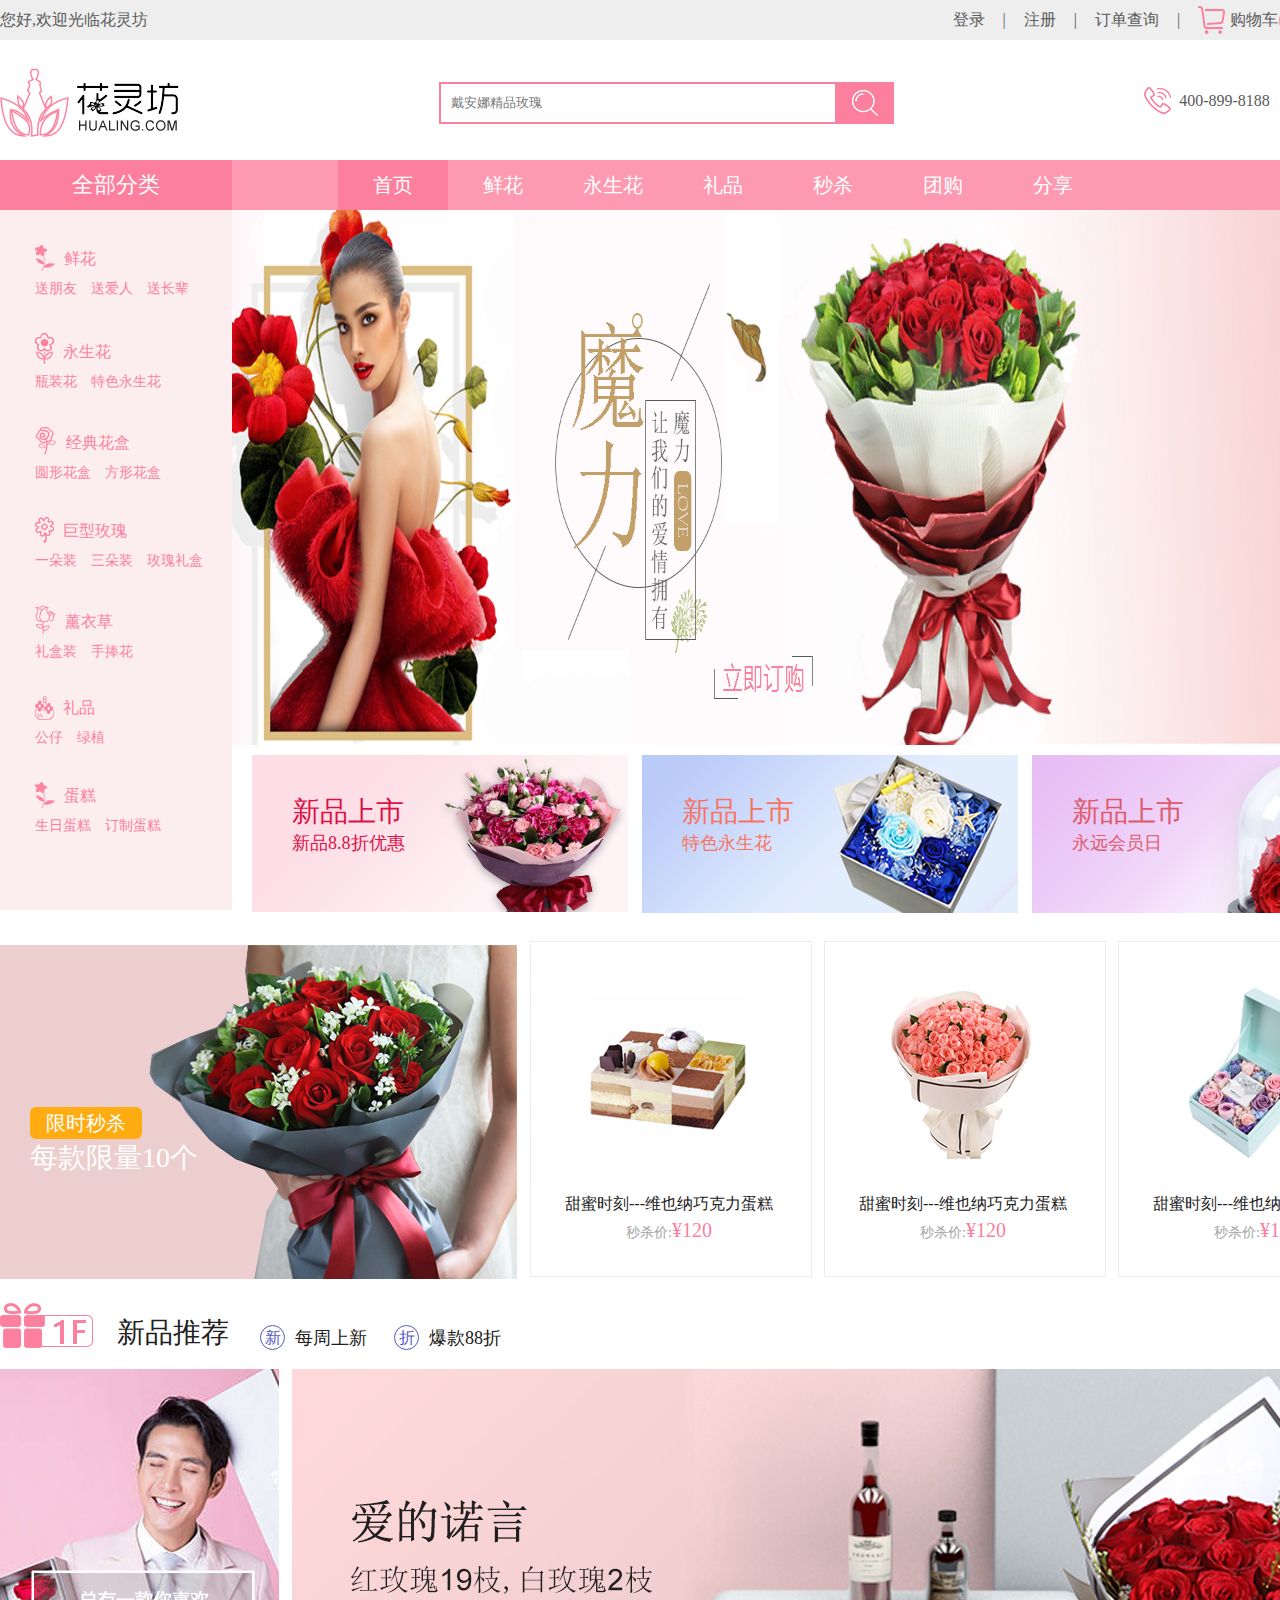
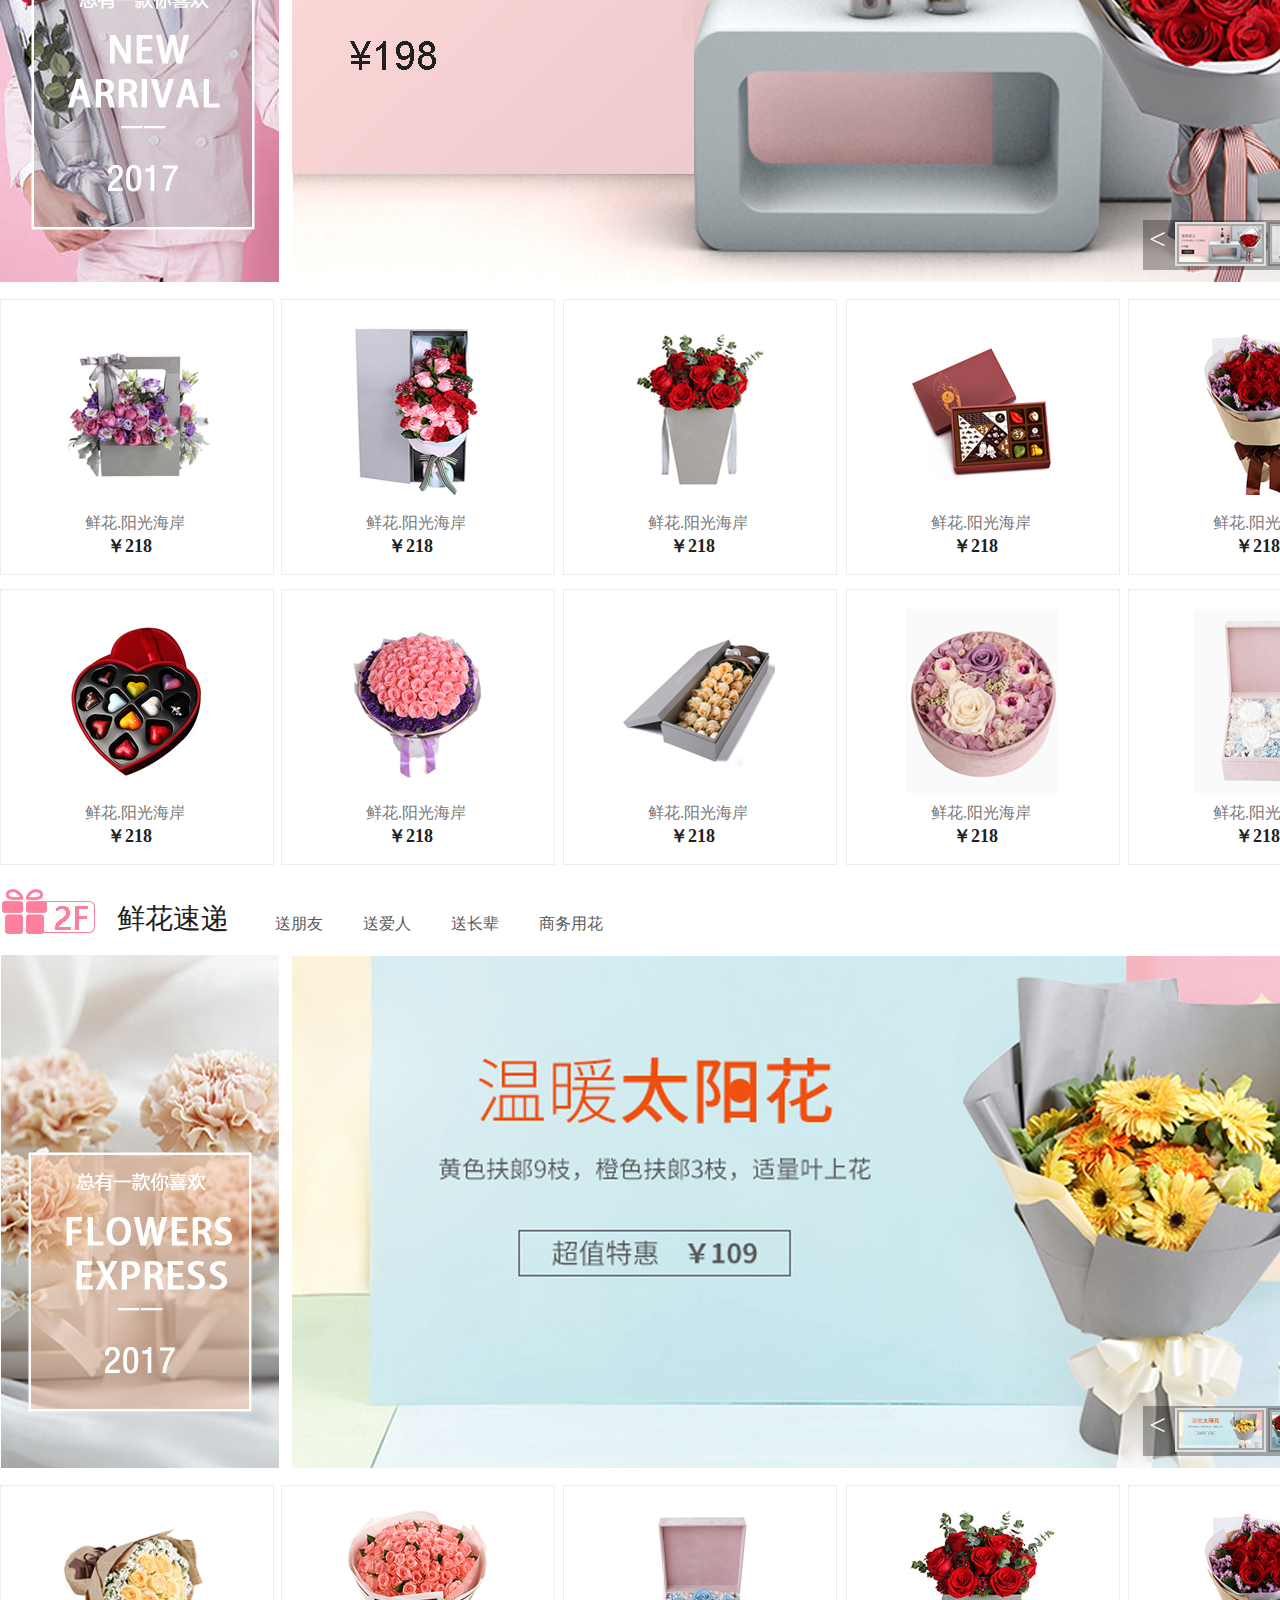
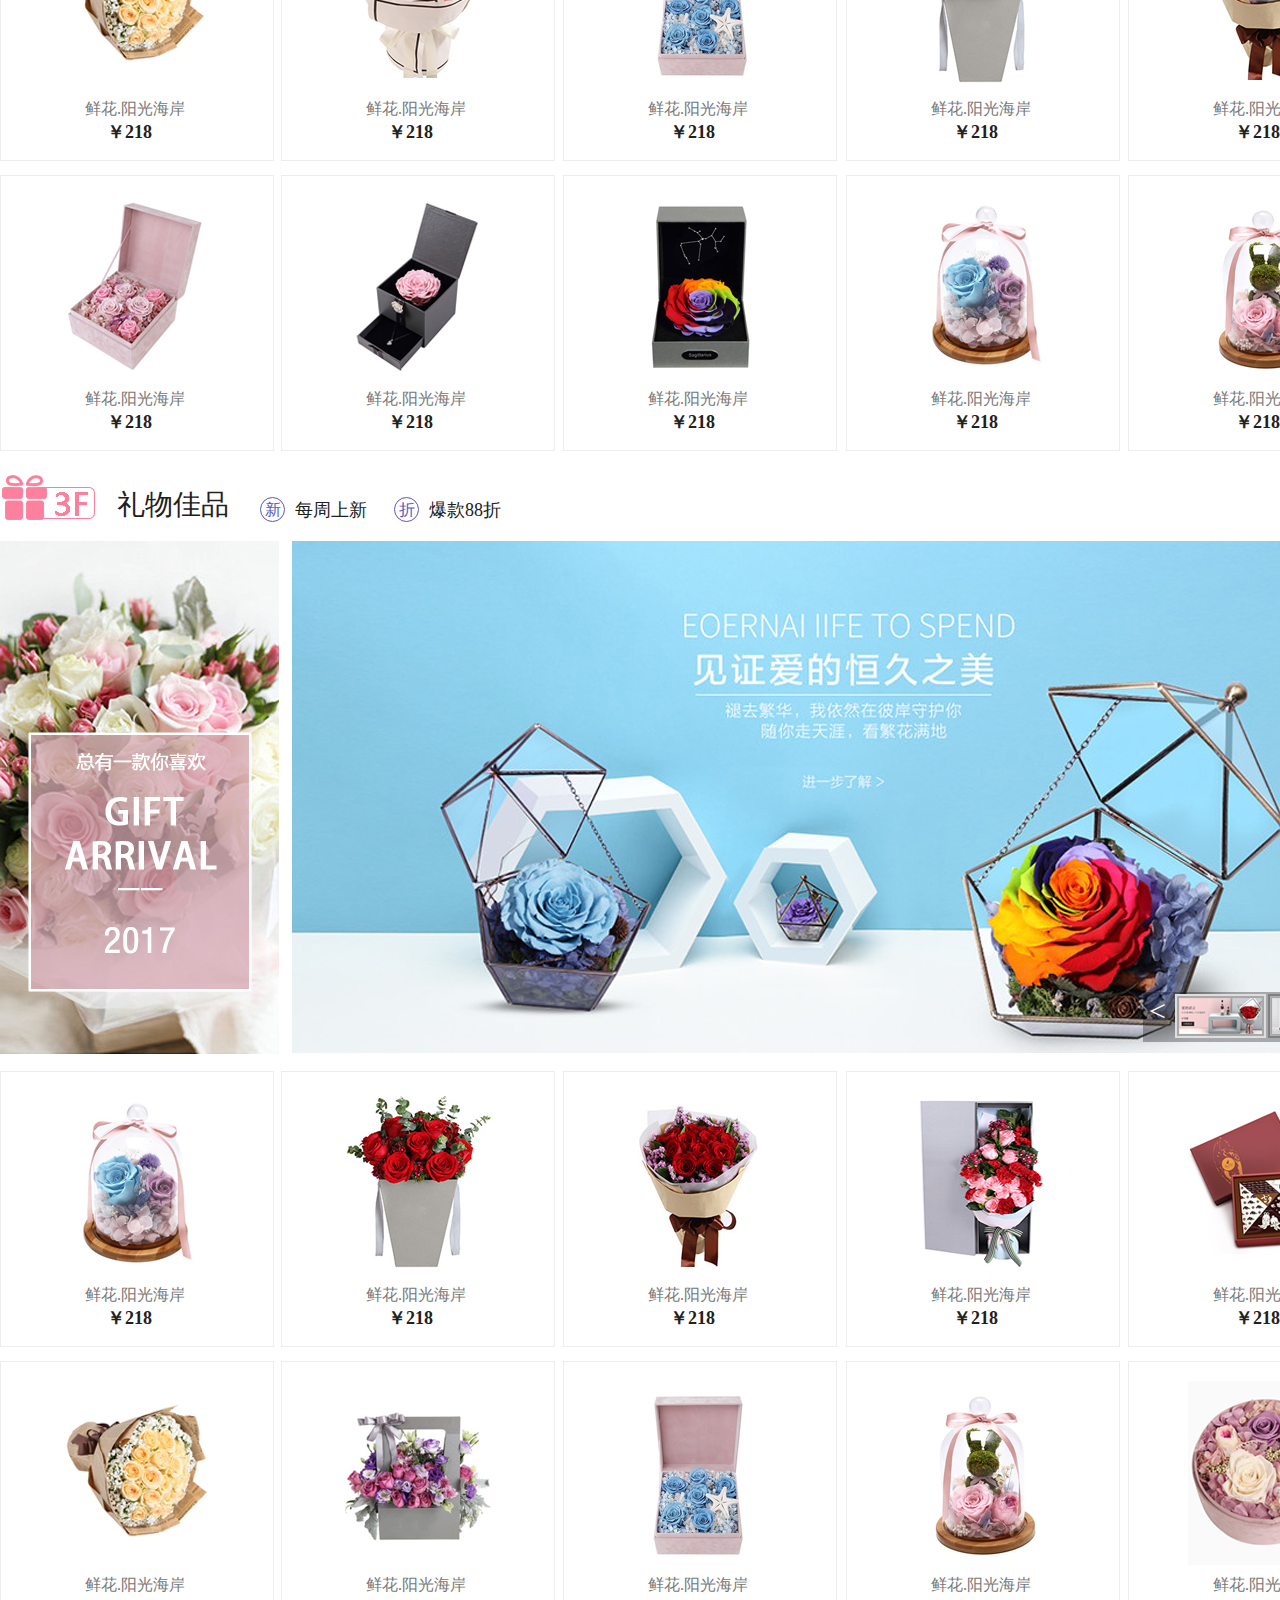
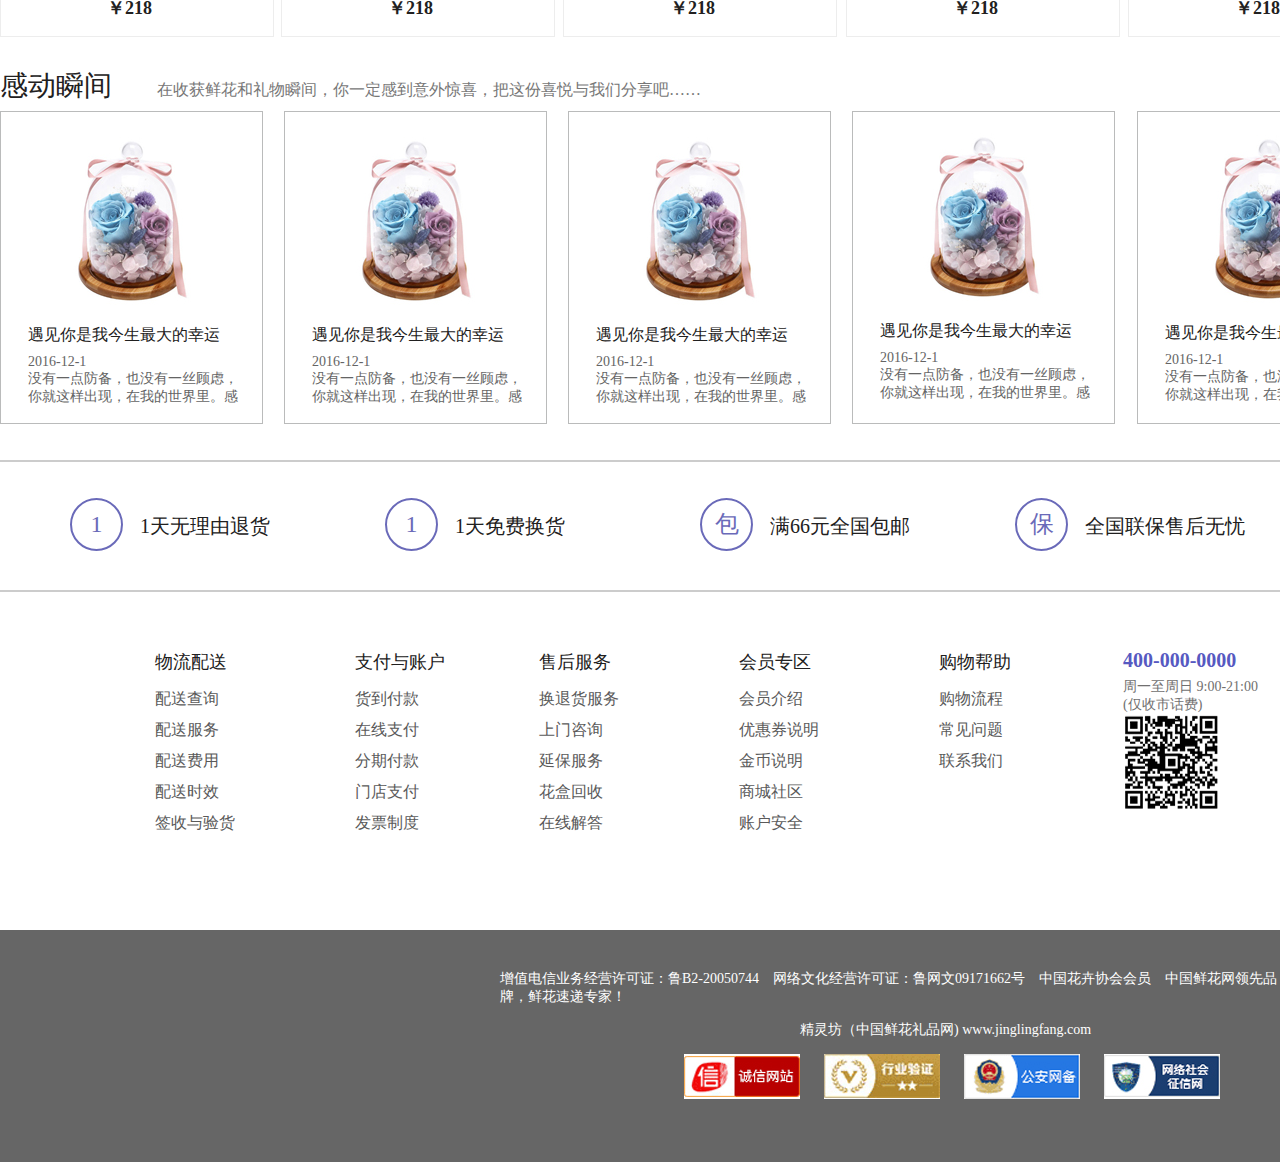
==== index.html @ fcd5c1ec "网站的初始化" ====
<!DOCTYPE html>
<html lang="en">
<head>
    <meta charset="UTF-8">
    <meta name="viewport" content="width=device-width, initial-scale=1.0">
    <meta http-equiv="X-UA-Compatible" content="ie=edge">
    <title>Document</title>
    <link rel="stylesheet" href="css/util.css">
    <link rel="stylesheet" href="css/index.css">
    <script src="js/jquery-3.2.1.min.js"></script>
    <script src="js/onClick.js"></script>
    <script src="js/lunbo.js"></script>
    <script src="js/banner.js"></script>
</head>
<body>

<!--最大的div,包裹整个页面-->
<div id="page">

    <!--静态大小的div,用于将页面限制在1400宽度上.-->
    <div id="static">

        <!-- 顶部欢迎栏 -->
        <div id="top">
            <!-- 顶部欢迎栏的背景部分 -->
            <div id="top-background" class="fullsize"></div>
            <!-- 顶部欢迎栏文字部分 -->
            <div id="top-text">
                <p>您好,欢迎光临花灵坊</p>
                <ul id="top-login">
                    <li><a href="login.html">登录</a></li>
                    <li><p>|</p></li>
                    <li><a href="registration.html">注册</a></li>
                    <li><p>|</p></li>
                    <li><a href="javascript:void(0)">订单查询</a></li>
                    <li><p>|</p></li>
                    <li><img id="icon-cart" src="resource/images/index/top/icon-cart.png"/>
                        <a href="javascript:void(0)">购物车<span class="pink-text">(0)</span></a></li>
                    <li><p>|</p></li>
                    <li><a href="javascript:void(0)">售后服务</a></li>
                </ul>
            </div>
        </div>

        <!-- 图标-搜索栏 -->
        <div id="title">
            <a href="index.html"><img id="logo" src="resource/images/index/title/logo.png" alt=""></a>
            <form id="search-bar" action="#" method="get" style="position: relative">
                <input id="title-text" type="text" placeholder="戴安娜精品玫瑰">
                <input id="title-glass" type="image" src="resource/images/index/title/Magnifying-glass.png">
            </form>
            <ul style="float: right">
                <li><img id="icon-telephone" src="resource/images/index/title/telephone.png" alt="">
                    &nbsp;<p>400-899-8188</p></li>
                <li>&nbsp;&nbsp;&nbsp;<p>|</p>&nbsp;&nbsp;&nbsp;&nbsp;</li>
                <li><img src="resource/images/index/title/service.png" alt="">
                    &nbsp;<a href="javascript:void(0)">在线客服</a></li>
            </ul>
        </div>

        <!-- 顶部导航栏 & 商品分类栏 & 滚动图片栏及其上悬浮的 -->
        <div id="navigation-bar">
            <div id="nav-bar" class="fullsize"></div>
            <div id="bar-text">全部分类</div>
            <div id="bar">
                <ul>
                    <li>
                        <div class="bar-a li-selected"><a href="index.html">首页</a></div>

                    </li>
                    <li>
                        <div class="bar-a"><a href="list-page.html">鲜花</a></div>

                    </li>
                    <li>
                        <div class="bar-a"><a href="javascript:void(0)">永生花</a></div>

                    </li>
                    <li>
                        <div class="bar-a"><a href="javascript:void(0)">礼品</a></div>

                    </li>
                    <li>
                        <div class="bar-a"><a href="javascript:void(0)">秒杀</a></div>

                    </li>
                    <li>
                        <div class="bar-a"><a href="javascript:void(0)">团购</a></div>

                    </li>
                    <li>
                        <div class="bar-a"><a href="javascript:void(0)">分享</a></div>

                    </li>
                </ul>
            </div>
            <div id="category-navigation">
                <ul>
                    <li class="left-text">
                        <!-- 这个div是上面logo+鲜花的div -->
                        <div>
                            <img src="resource/images/index/navigation-bar/flower-1.png" alt="">
                            <div class="icon-text">鲜花</div>
                        </div>
                        <!-- 这个div是logo下面的文字,要求再一行以内 -->
                        <div class="text-down-icon">
                            <div><a href="javascript:void(0)">送朋友</a></div>
                            <div><a href="javascript:void(0)">送爱人</a></div>
                            <div><a href="javascript:void(0)">送长辈</a></div>
                        </div>
                    </li>
                    <li class="left-text">
                        <div>
                            <img src="resource/images/index/navigation-bar/flower-2.png" alt="">
                            <div class="icon-text">永生花</div>
                        </div>
                        <div class="text-down-icon">
                            <div><a href="javascript:void(0)">瓶装花</a></div>
                            <div><a href="javascript:void(0)">特色永生花</a></div>
                        </div>
                    </li>
                    <li class="left-text">
                        <div>
                            <img src="resource/images/index/navigation-bar/flower-3.png" alt="">
                            <div class="icon-text">经典花盒</div>
                        </div>
                        <div class="text-down-icon">
                            <div><a href="javascript:void(0)">圆形花盒</a></div>
                            <div><a href="javascript:void(0)">方形花盒</a></div>
                        </div>
                    </li>
                    <li class="left-text">
                        <div>
                            <img src="resource/images/index/navigation-bar/flower-4.png" alt="">
                            <div class="icon-text">巨型玫瑰</div>
                        </div>
                        <div class="text-down-icon">
                            <div><a href="javascript:void(0)">一朵装</a></div>
                            <div><a href="javascript:void(0)">三朵装</a></div>
                            <div><a href="javascript:void(0)">玫瑰礼盒</a></div>
                        </div>
                    </li>
                    <li class="left-text">
                        <div>
                            <img src="resource/images/index/navigation-bar/flower-5.png" alt="">
                            <div class="icon-text">薰衣草</div>
                        </div>
                        <div class="text-down-icon">
                            <div><a href="javascript:void(0)">礼盒装</a></div>
                            <div><a href="javascript:void(0)">手捧花</a></div>
                        </div>
                    </li>
                    <li class="left-text">
                        <div>
                            <img src="resource/images/index/navigation-bar/flower-6.png" alt="">
                            <div class="icon-text">礼品</div>
                        </div>
                        <div class="text-down-icon">
                            <div><a href="javascript:void(0)">公仔</a></div>
                            <div><a href="javascript:void(0)">绿植</a></div>
                        </div>
                    </li>
                    <li class="left-text">
                        <div>
                            <img src="resource/images/index/navigation-bar/flower-1.png" alt="">
                            <div class="icon-text">蛋糕</div>
                        </div>
                        <div class="text-down-icon">
                            <div><a href="javascript:void(0)">生日蛋糕</a></div>
                            <div><a href="javascript:void(0)">订制蛋糕</a></div>
                        </div>
                    </li>
                </ul>
            </div>
             <div id="banner">
                <ul>
                    <li><img class="fullsize" src="resource/images/index/navigation-bar/banner2.jpg"></li>
                    <li><img class="fullsize" src="resource/images/index/navigation-bar/banner1.jpg"></li>
                </ul>
            </div>
        </div>

        <!--新品上市-->
        <div id="promotion">
            <div>
                <div class="promotion-t">
                    <p id="title-1">新品上市</p>
                    <span id="text-1">新品8.8折优惠</span>
                </div>
                <img class="show" src="resource/images/index/promotion/banner1.jpg" style="display: block">
                <img class="hidden" src="resource/images/index/promotion/banner-1.jpg" style="display: none">
            </div>
            <div>
                <div class="promotion-t">
                    <p id="title-2">新品上市</p>
                    <span id="text-2">特色永生花</span>
                </div>
                <img class="show" src="resource/images/index/promotion/banner2.jpg" style="display: block">
                <img class="hidden" src="resource/images/index/promotion/banner-2.jpg" style="display: none">
            </div>
            <div>
                <div class="promotion-t">
                    <p id="title-3">新品上市</p>
                    <span id="text-3">永远会员日</span>
                </div>
                <img class="show" src="resource/images/index/promotion/banner3.jpg" style="display: block">
                <img class="hidden" src="resource/images/index/promotion/banner-3.jpg" style="display: none">
            </div>
        </div>

        <!--秒杀专区-->
        <div id="seckill">
            <div>
                <div id="seckill-t">
                    <p id="seckill-title">限时秒杀</p>
                    <span id="seckill-text">每款限量10个</span>
                </div>
                <div id="jing">
                    <div id="bei"></div>
                    <img src="resource/images/index/seckill/Hand-bouquet.jpg" alt="">
                </div>
            </div>

            <div class="Spike-area">
                <span class="Spike-title">甜蜜时刻---维也纳巧克力蛋糕</span>
                <div class="Spike-text"><p>秒杀价:<span>¥120</span></p></div>
                <div class="Spike-img"><img src="resource/images/index/seckill/qiang-3.jpg" alt=""></div>
                <div class="Spike-border"></div>
            </div>
            <div class="Spike-area">
                <span class="Spike-title">甜蜜时刻---维也纳巧克力蛋糕</span>
                <div class="Spike-text"><p>秒杀价:<span>¥120</span></p></div>
                <div class="Spike-img"><img src="resource/images/index/seckill/qiang-2.jpg" alt=""></div>
                <div class="Spike-border"></div>
            </div>
            <div class="Spike-area">
                <span class="Spike-title">甜蜜时刻---维也纳巧克力蛋糕</span>
                <div class="Spike-text"><p>秒杀价:<span>¥120</span></p></div>
                <div class="Spike-img"><img src="resource/images/index/seckill/qiang-1.jpg" alt=""></div>
                <div class="Spike-border"></div>
            </div>

        </div>

        <!--第一栏-->
        <div class="F1">
            <div class="big-title">
                <img src="resource/images/index/F1/first-icon.jpg" alt="">
                <p>新品推荐</p>
                <div class="span-1"><span>新<p>每周上新</p></span></div>
                <div class="span-2"><span>折<p>爆款88折</p></span></div>
            </div>
            <div class="merchandise-banner">
                <img src="resource/images/index/F1/1-c.jpg" alt="">
                <div class="small-banner">
                    <div class="pic">
                        <ul>
                            <li><img src="resource/images/index/F1/1-banner1.jpg" alt=""></li>
                            <li style="display:none;"><img src="resource/images/index/F1/1-banner2.jpg" alt=""></li>
                        </ul>
                    </div>
                    <div class="pager">
                        <ul>
                            <li><img src="resource/images/index/F1/f1-small1.jpg" alt=""
                                     style="border-color:#DEDEDE"></li>
                            <li><img src="resource/images/index/F1/f1-small2.jpg" alt=""></li>
                        </ul>
                        <div class="pager-background"></div>
                        <div class="pager-right"><p>&gt;</p></div>
                        <div class="pager-left"><p>&lt;</p></div>
                    </div>
                </div>
            </div>
            <div class="merchandise-display">
                <div class="top">
                    <div class="display">
                        <div class="border"></div>
                        <img src="resource/images/index/F1/second-6.jpg" alt="">
                        <p class="display-title">鲜花.阳光海岸</p>
                        <a href="javascript:void(0)"><span class="money">￥218</span></a>
                        <div class="display-background"></div>

                    </div>
                    <div class="display" style=" margin-left: 281px;margin-top: -276px;">
                        <div class="border"></div>
                        <img src="resource/images/index/F1/second-7.jpg" alt="">
                        <p class="display-title">鲜花.阳光海岸</p>
                        <a href="javascript:void(0)"><span class="money">￥218</span></a>
                        <div class="display-background"></div>

                    </div>
                    <div class="display" style=" margin-left: 563px;margin-top: -276px;">
                        <div class="border"></div>
                        <img src="resource/images/index/F1/second-8.jpg" alt="">
                        <p class="display-title">鲜花.阳光海岸</p>
                        <a href="javascript:void(0)"><span class="money">￥218</span></a>
                        <div class="display-background"></div>

                    </div>
                    <div class="display" style=" margin-left: 846px;margin-top: -276px;">
                        <div class="border"></div>
                        <img src="resource/images/index/F1/second-9.jpg" alt="">
                        <p class="display-title">鲜花.阳光海岸</p>
                        <a href="javascript:void(0)"><span class="money">￥218</span></a>
                        <div class="display-background"></div>

                    </div>
                    <div class="display" style=" margin-left: 1128px;margin-top: -276px;">
                        <div class="border"></div>
                        <img src="resource/images/index/F1/second-1.jpg" alt="">
                        <p class="display-title">鲜花.阳光海岸</p>
                        <a href="javascript:void(0)"><span class="money">￥218</span></a>
                        <div class="display-background"></div>

                    </div>
                </div>
                <div class="display">
                    <div class="border"></div>
                    <img src="resource/images/index/F1/second-10.jpg" alt="">
                    <p class="display-title">鲜花.阳光海岸</p>
                    <a href="javascript:void(0)"><span class="money">￥218</span></a>
                    <div class="display-background"></div>

                </div>
                <div class="display" style=" margin-left: 281px;margin-top: -276px;">
                    <div class="border"></div>
                    <img src="resource/images/index/F1/second-2.jpg" alt="">
                    <p class="display-title">鲜花.阳光海岸</p>
                    <a href="javascript:void(0)"><span class="money">￥218</span></a>
                    <div class="display-background"></div>

                </div>
                <div class="display" style=" margin-left: 563px;margin-top: -276px;">
                    <div class="border"></div>
                    <img src="resource/images/index/F1/second-3.jpg" alt="">
                    <p class="display-title">鲜花.阳光海岸</p>
                    <a href="javascript:void(0)"><span class="money">￥218</span></a>
                    <div class="display-background"></div>

                </div>
                <div class="display" style=" margin-left: 846px;margin-top: -276px;">
                    <div class="border"></div>
                    <img src="resource/images/index/F1/second-4.jpg" alt="">
                    <p class="display-title">鲜花.阳光海岸</p>
                    <a href="javascript:void(0)"><span class="money">￥218</span></a>
                    <div class="display-background"></div>

                </div>
                <div class="display" style=" margin-left: 1128px;margin-top: -276px;">
                    <div class="border"></div>
                    <img src="resource/images/index/F1/second-5.jpg" alt="">
                    <p class="display-title">鲜花.阳光海岸</p>
                    <a href="javascript:void(0)"><span class="money">￥218</span></a>
                    <div class="display-background"></div>
                </div>
            </div>
        </div>
        <!--第二栏-->
        <div id="F2">
            <div class="big-title">
                <img src="resource/images/index/F2/second-icon.jpg" alt="">
                <p>鲜花速递</p>
                <ul class="F2-text">
                    <li><a href="javascript:void(0)">送朋友</a></li>
                    <li><a href="javascript:void(0)">送爱人</a></li>
                    <li><a href="javascript:void(0)">送长辈</a></li>
                    <li><a href="javascript:void(0)">商务用花</a></li>
                </ul>
            </div>
            <div class="merchandise-banner">
                <img src="resource/images/index/F2/2-c.jpg" alt="">
                <div class="small-banner">
                    <div class="pic">
                        <ul>
                            <li><img src="resource/images/index/F2/2-banner1.jpg" alt=""></li>
                            <li style="display:none;"><img src="resource/images/index/F2/2-banner2.jpg" alt=""></li>
                        </ul>
                    </div>
                    <div class="pager">
                        <ul>
                            <li><img src="resource/images/index/F2/f2-small1.jpg" alt=""
                                     style="border-color:#DEDEDE"></li>
                            <li><img src="resource/images/index/F2/f2-small2.jpg" alt=""></li>
                        </ul>
                        <div class="pager-background"></div>
                        <div class="pager-right"><p>&gt;</p></div>
                        <div class="pager-left"><p>&lt;</p></div>
                    </div>
                </div>
            </div>
            <div class="merchandise-display">
                <div class="top">
                    <div class="display">
                        <div class="border"></div>
                        <img src="resource/images/index/F2/first-1.jpg" alt="">
                        <p class="display-title">鲜花.阳光海岸</p>
                        <a href="javascript:void(0)"><span class="money">￥218</span></a>
                        <div class="display-background"></div>

                    </div>
                    <div class="display" style=" margin-left: 281px;margin-top: -276px;">
                        <div class="border"></div>
                        <img src="resource/images/index/F2/first-2.jpg" alt="">
                        <p class="display-title">鲜花.阳光海岸</p>
                        <a href="javascript:void(0)"><span class="money">￥218</span></a>
                        <div class="display-background"></div>

                    </div>
                    <div class="display" style=" margin-left: 563px;margin-top: -276px;">
                        <div class="border"></div>
                        <img src="resource/images/index/F2/first-3.jpg" alt="">
                        <p class="display-title">鲜花.阳光海岸</p>
                        <a href="javascript:void(0)"><span class="money">￥218</span></a>
                        <div class="display-background"></div>

                    </div>
                    <div class="display" style=" margin-left: 846px;margin-top: -276px;">
                        <div class="border"></div>
                        <img src="resource/images/index/F2/first-4.jpg" alt="">
                        <p class="display-title">鲜花.阳光海岸</p>
                        <a href="javascript:void(0)"><span class="money">￥218</span></a>
                        <div class="display-background"></div>

                    </div>
                    <div class="display" style=" margin-left: 1128px;margin-top: -276px;">
                        <div class="border"></div>
                        <img src="resource/images/index/F2/first-5.jpg" alt="">
                        <p class="display-title">鲜花.阳光海岸</p>
                        <a href="javascript:void(0)"></a><span class="money">￥218</span>
                        <div class="display-background"></div>

                    </div>
                </div>
                <div class="display">
                    <div class="border"></div>
                    <img src="resource/images/index/F2/first-6.jpg" alt="">
                    <p class="display-title">鲜花.阳光海岸</p>
                    <a href="javascript:void(0)"><span class="money">￥218</span></a>
                    <div class="display-background"></div>

                </div>
                <div class="display" style=" margin-left: 281px;margin-top: -276px;">
                    <div class="border"></div>
                    <img src="resource/images/index/F2/first-10.jpg" alt="">
                    <p class="display-title">鲜花.阳光海岸</p>
                    <a href="javascript:void(0)"><span class="money">￥218</span></a>
                    <div class="display-background"></div>

                </div>
                <div class="display" style=" margin-left: 563px;margin-top: -276px;">
                    <div class="border"></div>
                    <img src="resource/images/index/F2/first-7.jpg" alt="">
                    <p class="display-title">鲜花.阳光海岸</p>
                    <a href="javascript:void(0)"><span class="money">￥218</span></a>
                    <div class="display-background"></div>

                </div>
                <div class="display" style=" margin-left: 846px;margin-top: -276px;">
                    <div class="border"></div>
                    <img src="resource/images/index/F2/first-8.jpg" alt="">
                    <p class="display-title">鲜花.阳光海岸</p>
                    <a href="javascript:void(0)"><span class="money">￥218</span></a>
                    <div class="display-background"></div>

                </div>
                <div class="display" style=" margin-left: 1128px;margin-top: -276px;">
                    <div class="border"></div>
                    <img src="resource/images/index/F2/first-9.jpg" alt="">
                    <p class="display-title">鲜花.阳光海岸</p>
                    <a href="javascript:void(0)"><span class="money">￥218</span></a>
                    <div class="display-background"></div>
                </div>
            </div>
        </div>
        <!--第三栏-->
        <div id="F3">
            <div class="big-title">
                <img src="resource/images/index/F3/three-icon.jpg" alt="">
                <p>礼物佳品</p>
                <div class="span-1"><span>新<p>每周上新</p></span></div>
                <div class="span-2"><span>折<p>爆款88折</p></span></div>
            </div>
            <div class="merchandise-banner">
                <img src="resource/images/index/F3/3-c.jpg" alt="">
                <div class="small-banner">
                    <div class="pic">
                        <ul>
                            <li><img src="resource/images/index/F3/3-banner1.jpg" alt=""></li>
                            <li style="display:none;"><img src="resource/images/index/F3/3-banner2.jpg" alt=""></li>
                        </ul>
                    </div>
                    <div class="pager">
                        <ul>
                            <li><img src="resource/images/index/F1/f1-small1.jpg" alt=""
                                     style="border-color:#DEDEDE"></li>
                            <li><img src="resource/images/index/F1/f1-small2.jpg" alt=""></li>
                        </ul>
                        <div class="pager-background"></div>
                        <div class="pager-right"><p>&gt;</p></div>
                        <div class="pager-left"><p>&lt;</p></div>
                    </div>
                </div>
            </div>
            <div class="merchandise-display">
                <div class="top">
                    <div class="display">
                        <div class="border"></div>
                        <img src="resource/images/index/F3/three-1.jpg" alt="">
                        <p class="display-title">鲜花.阳光海岸</p>
                        <a href="javascript:void(0)"><span class="money">￥218</span></a>
                        <div class="display-background"></div>

                    </div>
                    <div class="display" style=" margin-left: 281px;margin-top: -276px;">
                        <div class="border"></div>
                        <img src="resource/images/index/F3/three-2.jpg" alt="">
                        <p class="display-title">鲜花.阳光海岸</p>
                        <a href="javascript:void(0)"><span class="money">￥218</span></a>
                        <div class="display-background"></div>

                    </div>
                    <div class="display" style=" margin-left: 563px;margin-top: -276px;">
                        <div class="border"></div>
                        <img src="resource/images/index/F3/three-3.jpg" alt="">
                        <p class="display-title">鲜花.阳光海岸</p>
                        <a href="javascript:void(0)"><span class="money">￥218</span></a>
                        <div class="display-background"></div>

                    </div>
                    <div class="display" style=" margin-left: 846px;margin-top: -276px;">
                        <div class="border"></div>
                        <img src="resource/images/index/F3/three-4.jpg" alt="">
                        <p class="display-title">鲜花.阳光海岸</p>
                        <a href="javascript:void(0)"><span class="money">￥218</span></a>
                        <div class="display-background"></div>

                    </div>
                    <div class="display" style=" margin-left: 1128px;margin-top: -276px;">
                        <div class="border"></div>
                        <img src="resource/images/index/F3/three-5.jpg" alt="">
                        <p class="display-title">鲜花.阳光海岸</p>
                        <a href="javascript:void(0)"><span class="money">￥218</span></a>
                        <div class="display-background"></div>

                    </div>
                </div>
                <div class="display">
                    <div class="border"></div>
                    <img src="resource/images/index/F3/three-6.jpg" alt="">
                    <p class="display-title">鲜花.阳光海岸</p>
                    <a href="javascript:void(0)"><span class="money">￥218</span></a>
                    <div class="display-background"></div>

                </div>
                <div class="display" style=" margin-left: 281px;margin-top: -276px;">
                    <div class="border"></div>
                    <img src="resource/images/index/F3/three-7.jpg" alt="">
                    <p class="display-title">鲜花.阳光海岸</p>
                    <a href="javascript:void(0)"><span class="money">￥218</span></a>
                    <div class="display-background"></div>

                </div>
                <div class="display" style=" margin-left: 563px;margin-top: -276px;">
                    <div class="border"></div>
                    <img src="resource/images/index/F3/three-8.jpg" alt="">
                    <p class="display-title">鲜花.阳光海岸</p>
                    <a href="javascript:void(0)"><span class="money">￥218</span></a>
                    <div class="display-background"></div>

                </div>
                <div class="display" style=" margin-left: 846px;margin-top: -276px;">
                    <div class="border"></div>
                    <img src="resource/images/index/F3/three-9.jpg" alt="">
                    <p class="display-title">鲜花.阳光海岸</p>
                    <a href="javascript:void(0)"><span class="money">￥218</span></a>
                    <div class="display-background"></div>

                </div>
                <div class="display" style=" margin-left: 1128px;margin-top: -276px;">
                    <div class="border"></div>
                    <img src="resource/images/index/F3/three-10.jpg" alt="">
                    <p class="display-title">鲜花.阳光海岸</p>
                    <a href="javascript:void(0)"><span class="money">￥218</span></a>
                    <div class="display-background"></div>
                </div>
            </div>

        </div>
        <!--感动瞬间-->
        <div id="affect">
            <div id="affect-title">
                <ul>
                    <li><p>感动瞬间</p>在收获鲜花和礼物瞬间，你一定感到意外惊喜，把这份喜悦与我们分享吧……</li>
                    <li class="li"><span>…更多晒单…</span></li>
                </ul>
            </div>
            <div class="content">
                <img src="resource/images/index/F3/three-1.jpg" alt="">
                <p class="content-title"><a href="javascript:void(0)">遇见你是我今生最大的幸运</a></p>
                <p class="content-text">2016-12-1<br/>没有一点防备，也没有一丝顾虑，<br/>你就这样出现，在我的世界里。感</p>
            </div>
            <div class="content" style="margin-top: -313px;margin-left: 284px;">
                <img src="resource/images/index/F3/three-1.jpg" alt="">
                <p class="content-title"><a href="javascript:void(0)">遇见你是我今生最大的幸运</a></p>
                <p class="content-text">2016-12-1<br/>没有一点防备，也没有一丝顾虑，<br/>你就这样出现，在我的世界里。感</p>
            </div>
            <div class="content" style="margin-left: 568px;margin-top: -313px;">
                <img src="resource/images/index/F3/three-1.jpg" alt="">
                <p class="content-title"><a href="javascript:void(0)">遇见你是我今生最大的幸运</a></p>
                <p class="content-text">2016-12-1<br/>没有一点防备，也没有一丝顾虑，<br/>你就这样出现，在我的世界里。感</p>
            </div>
            <div class="content" style="margin-left: 852px;margin-top: -313px;">
                <img src="resource/images/index/F3/three-1.jpg" alt="">
                <p class="content-title"><a href="javascript:void(0)">遇见你是我今生最大的幸运</a></p>
                <p class="content-text">2016-12-1<br/>没有一点防备，也没有一丝顾虑，<br/>你就这样出现，在我的世界里。感</p>
            </div>
            <div class="content" style="float: right;margin-top: -313px">
                <img style="margin-top: 15px;" src="resource/images/index/F3/three-1.jpg" alt="">
                <p class="content-title"><a href="javascript:void(0)">遇见你是我今生最大的幸运</a></p>
                <p class="content-text">2016-12-1<br/>没有一点防备，也没有一丝顾虑，<br/>你就这样出现，在我的世界里。感</p>
            </div>
        </div>
        <!--下-->
        <div id="statement">
            <div class="statement-hr1"></div>
            <ul>
                <li><p>1</p>1天无理由退货</li>
                <li><p>1</p>1天免费换货</li>
                <li><p>包</p>满66元全国包邮</li>
                <li><p>保</p>全国联保售后无忧</li>
            </ul>
            <div class="statement-hr2"></div>
        </div>
        <div id="service">
            <ul>
                <li>物流配送
                    <ul>
                        <li><a href="javascript:void(0)">配送查询</a></li>
                        <li><a href="javascript:void(0)">配送服务</a></li>
                        <li><a href="javascript:void(0)">配送费用</a></li>
                        <li><a href="javascript:void(0)">配送时效</a></li>
                        <li><a href="javascript:void(0)">签收与验货</a></li>
                    </ul>
                </li>
                <li>支付与账户
                    <ul>
                        <li><a href="javascript:void(0)">货到付款</a></li>
                        <li><a href="javascript:void(0)">在线支付</a></li>
                        <li><a href="javascript:void(0)">分期付款</a></li>
                        <li><a href="javascript:void(0)">门店支付</a></li>
                        <li><a href="javascript:void(0)">发票制度</a></li>
                    </ul>
                </li>
                <li>售后服务
                    <ul>
                        <li><a href="javascript:void(0)">换退货服务</a></li>
                        <li><a href="javascript:void(0)">上门咨询</a></li>
                        <li><a href="javascript:void(0)">延保服务</a></li>
                        <li><a href="javascript:void(0)">花盒回收</a></li>
                        <li><a href="javascript:void(0)">在线解答</a></li>
                    </ul>
                </li>
                <li>会员专区
                    <ul>
                        <li><a href="javascript:void(0)">会员介绍</a></li>
                        <li><a href="javascript:void(0)">优惠券说明</a></li>
                        <li><a href="javascript:void(0)">金币说明</a></li>
                        <li><a href="javascript:void(0)">商城社区</a></li>
                        <li><a href="javascript:void(0)">账户安全</a></li>
                    </ul>
                </li>
                <li>购物帮助
                    <ul>
                        <li><a href="javascript:void(0)">购物流程</a></li>
                        <li><a href="javascript:void(0)">常见问题</a></li>
                        <li><a href="javascript:void(0)">联系我们</a></li>
                    </ul>
                </li>
            </ul>
            <span>400-000-0000</span>
            <p id="service-p">周一至周日 9:00-21:00<br/><span>(仅收市话费)</span></p>
            <img src="resource/images/index/bottom/Qr-code.jpg" alt="">
        </div>
        <div id="bottom">
            <p id="bottom-p">增值电信业务经营许可证：鲁B2-20050744&nbsp;&nbsp;&nbsp;&nbsp;网络文化经营许可证：鲁网文09171662号&nbsp;&nbsp;&nbsp;&nbsp;中国花卉协会会员&nbsp;&nbsp;&nbsp;&nbsp;中国鲜花网领先品牌，鲜花速递专家！<br/><span>精灵坊（中国鲜花礼品网)&nbsp;www.jinglingfang.com</span>
            </p>
            <img class="b-1" src="resource/images/index/bottom/1.jpg" alt="">
            <img class="b-2" src="resource/images/index/bottom/2.jpg" alt="">
            <img class="b-3" src="resource/images/index/bottom/3.jpg" alt="">
            <img class="b-4" src="resource/images/index/bottom/4.jpg" alt="">
        </div>
    </div>

</div>
</body>
</html>
---- css/util.css ----
/* 清除所有margin 和 padding */
*{
    margin: 0;
    padding: 0;
    font-family: Microsoft YaHei;
}
/* 所有元素除了特殊的都限制在1400宽度中 */
#static {
    /* 限制最大的div宽度为1400 */
    width: 1400px;
    height: auto;
    /* 使页面自动居中 */
    margin: 0 auto;
}
.pink-text {
    color: #fd99b1;
}

/* 该元素铺满屏幕并成为浏览器窗口级别 */
.fullsize {
    width: 100%;
    height: auto;
    position: absolute;
    left: 0;
    top: 0;
    bottom: 0;
    right: 0;
    z-index: -1;
}

li {
    list-style: none;
    float: left;
}
a:visited{
  color: #5a5a5a;
}

a:link {
    color: #5a5a5a;
    text-decoration: none;
}

a:hover {
    color: #fc809e;
    text-decoration: none;
    text-decoration-color: #fc809e;
}
---- css/index.css ----
#top {
    height: 40px;
}

/* 顶部欢迎栏的背景部分 */
#top-background {
    /* 将顶部导航栏设置为绝对定位以求宽度铺满整个页面 */
    height: 40px;
    background-color: #EEEEEE;
}

/* 顶部文字居中调整 */
#top-text {
    line-height: 40px;
}

/* 顶部欢迎栏文字部分向左浮动 */
#top-text p, #top-text ul li {
    float: left;
    font-size: 16px;
    color: #5a5a5a;
}

/* 顶部登陆栏向右浮动 */
#top-login {
    float: right;
}

/* 顶部登陆栏文字间距微调 */
#top-login li {
    margin-left: 18px;
}

/* 购物车图标位置微调 */
#icon-cart {
    float: left;
    margin-top: 6px;
    margin-right: 5px;
}

/* 为title设置高度与行高 */
#title {
    height: 120px;
    line-height: 120px;
    font-size: 16px;
    color: #5a5a5a;
}

/* 将所有title下的元素设为行内块元素,如果有行高并将vertical-align设置为middle即可居中 */
#title * {
    display: inline-block;
    vertical-align: middle;
}

input {
    outline: none;
}

#title-text {
    width: 394px;
    height: 38px;
    border: solid 2px #fc809e;
    text-indent: 10px;
}

#title-glass {
    width: 26px;
    height: 26px;
    border-bottom: solid 8px #fc809e;
    border-top: solid 8px #fc809e;
    border-left: solid 16px #fc809e;
    border-right: solid 16px #fc809e;
    background-color: #fc809e;
    margin-left: -5px;

}

#search-bar {
    margin-left: 256px;
}

#nav-bar {
    height: 50px;
    top: 160px;
    background-color: #fd99b1;
}

#bar-text {
    background-color: #fc809e;
    float: left;
    width: 232px;
    height: 50px;
    line-height: 50px;
    font-size: 22px;
    color: white;
    text-align: center;
}

#bar a:visited {
    color: white;
}

#bar {
    position: relative;
    left: -36px;
    float: right;
}

#bar * {
    display: inline-block;
}

.bar-a {
    font-size: 20px;
    line-height: 50px;
    font-weight: 500;
    text-align: center;
    width: 110px;
}

.bar-a a:link {
    color: white;
    text-decoration: none;
}

/*用于导航栏点击效果的实现*/
.li-selected {
    background-color: #fc809e;
}

#category-navigation {
    width: 232px;
    height: 700px;
    color: #fc809e;
    background-color: #fceeee;
    position: relative;
    top: 50px;
}

/*-------------------------------------------------------------------*/

#category-navigation ul {
    position: relative;
    top: -30px;
    left: 35px;
}

#category-navigation ul > li {
    width: 232px;
    margin-top: 15px;
    margin-bottom: 20px;
}

#category-navigation .icon-text {
    position: relative;
    top: -7px;
    left: 5px;
    font-size: 16px;
    line-height: 26px;

}

#category-navigation .text-down-icon a{
    font-size: 14px;
    color: #fc809e;
}

#category-navigation .text-down-icon > div {
    margin-right: 10px;
}

#category-navigation .left-text > div > * {
    display: inline-block;
}
#promotion img {
    position: relative;
    z-index: -1;
    margin-top: -60px;
}

#banner img{
    height: 535px;
    top: 210px;
}

#promotion {
    width: 1200px;
    position: relative;
    top: -112px;
    left: 247px;
}

#promotion > div {
    height: 157px;
    margin: 5px;
    position: relative;
    display: inline-block;
}

#promotion > div:hover .show {
    display: none !important;
}

#promotion > div:hover .hidden {
    display: block !important;
}

.promotion-t {
    position: relative;
    top: 40px;
    left: 40px;
    z-index: 5;
}

.promotion-t > p {
    font-size: 28px;
}

.promotion-t > span {
    font-size: 18px;
}

#title-1, #text-1 {
    color: #dc1149;
}

#title-2, #text-2 {
    color: #f77463;
}

#title-3, #text-3 {
    color: #dc5b6b;
}

#seckill-title {
    color: white;
    font-size: 20px;
    font-weight: 500;
    text-align: center;
    line-height: 32px;
    width: 112px;
    height: 32px;
    background-color: #ffac13;
    border-radius: 6px;
}

#seckill-text {
    font-size: 28px;
    font-weight: 500;
    color: white;
}

#jing, #bei {
    width: 517px;
    height: 334px;
}

#bei {
    background-color: #000;
    opacity: 0.15;
    display: none;
    margin-bottom: -334px;
}

#jing:hover #bei {
    display: block;
}

#seckill {
    position: relative;
}

#seckill-t {
    margin-top: 80px;
    margin-left: 30px;
    margin-bottom: -232px;
    position: relative;
    z-index: 1;
}

.Spike-title {
    font-size: 16px;
    color: #212020;

}

.Spike-text {
    font-size: 14px;
    color: #a3a3a3;
}

.Spike-text span {
    font-size: 20px;
    color: #fc809e;
}

.Spike-border {
    width: 280px;
    height: 334px;
    border: solid 1px #ededed;
    margin-top: -212px;
    position: relative;
    z-index: 1;
}

.Spike-border:hover{
    border: solid 1px #fc809e;
}

.Spike-title {
    position: relative;
    top: 295px;
    left: 35px;
}

.Spike-text {
    position: relative;
    top: 299px;
    left: 96px;
}

.Spike-area {
    float: right;
    margin-left: 12px;
    position: relative;
    top: -380px;
}

.Spike-img {
    width: 280px;
    height: 210px;
    position: relative;
    top: 43px;
    left: 58px;
}

/*F1*/
.big-title > p {
    font-weight: 500;
    font-size: 28px;
    color: #212020;
    margin-top: -38px;
    margin-left: 117px;
}

.big-title > div {
    width: 23px;
    height: 23px;
    border: solid 1px #5659c1;
    border-radius: 50%;
    text-align: center;
    line-height: 23px;
    font-size: 16px;
    color: #5659c1;
}

.big-title > div p {
    font-size: 18px;
    color: #212020;
    float: left;
    width: 100px;
    margin-left: 20px;
    margin-top: -22px;
}

.big-title img {
    margin-top: 24px;
}

.span-1 {
    margin-top: -27px;
    margin-left: 260px;
}

.span-2 {
    margin-top: -25px;
    margin-left: 394px;
}
.merchandise-banner{
    width: 1400px;
    height: 545px;
}
.merchandise-banner img {
    margin-top: 15px;
}

.small-banner {
    width: 1111px;
    height: 513px;
    position: relative;
    top: -532px;
    left: 292px;
}

.pager-background {
    width: 244px;
    height: 50px;
    background-color: rgba(0, 0, 0, 0.3);
    top: 545px;
    left: -30px;
    position: relative;
    z-index: 1;
}

.pager ul {
    position: relative;
    z-index: 2;
}

.pager {
    position: relative;
    z-index: 2;
    top: -79px;
    left: 881px;
}

.pager li {
    margin-left: 2px;
}

.pager img {
    border: solid 2px gray;

}

.pager-right, .pager-left {
    width: 40px;
    height: 40px;
    font-size: 30px;
    color: floralwhite;
    position: relative;
    top: -48px;
    z-index: 1;
}

.pager-right {

    left: 190px;
}

.pager-left {

    left: -24px;
}


.display{
     position: relative;

 }
.top{
  width: 1400px;
    height: 290px;
}

.border{
    width: 272px;
    height: 274px;
    border: solid 1px #ededed;
    position: relative;
    z-index: -1;

}

.display img {
position: absolute;
    top: 20px;
    left: 60px;
}

.display-title {
    font-size: 16px;
    color: #777777;
    position: absolute;
    top: 214px;
    left: 85px;

}

.display .money {
    font-size: 18px;
    color: #212020;
    font-weight: 600;
    position: absolute;
    top: 235px;
    left: 107px;

}

.display-background {
    width: 250px;
    height: 60px;
    background-color: #fc809e;
    position: absolute;
    top: 205px;
    left: 12px;
    z-index: -1;
    display: none;
}

.display:hover .display-background {
    display: block;
}

.display:hover .display-title, .display:hover .money {
    color: white;
}

/*F2*/
#F2 .big-title img,#F3 .big-title img{
    margin-left: -184px;
}
.F2-text{
    margin-top: -24px;
    margin-left: 255px;
}
.F2-text li{
    margin: 0 20px;
}
.big-title{
    width: 1400px;
    height:75px;
}
#affect {

    margin-top: 30px;
    margin-bottom: 30px;
}

#affect-title p {
    font-weight: 500;
    font-size: 28px;
    color: #212020;
    display: inline-block;
}

#affect-title p {
    margin-right: 45px;
}

#affect-title li {
    font-size: 16px;
    color: #777777;
}

#affect-title .li {
    margin-top: 13px;
    margin-left: 603px;
}

.content {

    position: relative;
    top: 44px;
    width: 261px;
    height: 311px;
    border: solid 1px #babbbb;
}

.content img {
    margin-top: -20px;
    margin-left: 54px;
}

.content-title a {
    font-size: 16px;
    color: #212020;
}

.content-title a:hover {
    color: #fc809e;
    text-decoration: none;
}

.content-text {
    font-size: 14px;
    color: #646464;
}

.content p {
    margin-top: 8px;
    margin-left: 27px;
}

#statement {
    width: 1400px;
    height: 180px;
}

.statement-hr1, .statement-hr2 {
    width: 100%;
    position: absolute;
    left: 0;
    right: 0;
    border: solid 1px #cccccc;
}

.statement-hr1 {
    margin-top: 50px;

}

.statement-hr2 {
    margin-top: 180px;
}

#statement ul {
    margin-left: 140px;
}

#statement li {
    font-size: 20px;
    color: #212020;
    width: 315px;
    height: 49px;
    margin-top: 50px;
}

#statement p {
    font-size: 24px;
    color: #6a6ab9;
    width: 49px;
    height: 49px;
    border: solid 2px #6a6ab9;
    text-align: center;
    line-height: 49px;
    border-radius: 50%;
    position: relative;
    top: 38px;
    left: -70px;
}

#service {
    width: 1400px;
    height: 280px;
}

#service > ul {
    margin-left: 155px;
}

#service > ul ul {
    margin-top: 15px;
}

#service > ul > li {
    font-size: 18px;
    color: #212020;
    margin-top: 60px;
}

#service li li {
    float: none;
    font-size: 16px;
    color: #777777;
    margin: 10px 120px 0 0;
}

#service > span {
    font-size: 20px;
    color: #5659c1;
    font-weight: 600;
    position: relative;
    top: 59px;
}

#service-p {
    font-size: 14px;
    color: #717070;
    margin-top: 65px;
}

#bottom {
    height: 232px;
    background-color: #666666;
    width: 100%;
    position: absolute;
    left: 0;
    right: 0;
    margin-top: 60px;
}

#bottom-p {
    font-size: 14px;
    color: white;
    margin-left: 500px;
    margin-top: 40px;
}

#bottom-p span {
    margin-left: 300px;
    position: relative;
    top: 15px;
}

#bottom .b-1 {
    margin-left: 684px;
    margin-top: 30px;
}

#bottom .b-2, .b-3, .b-4 {
    margin-left: 20px;
}
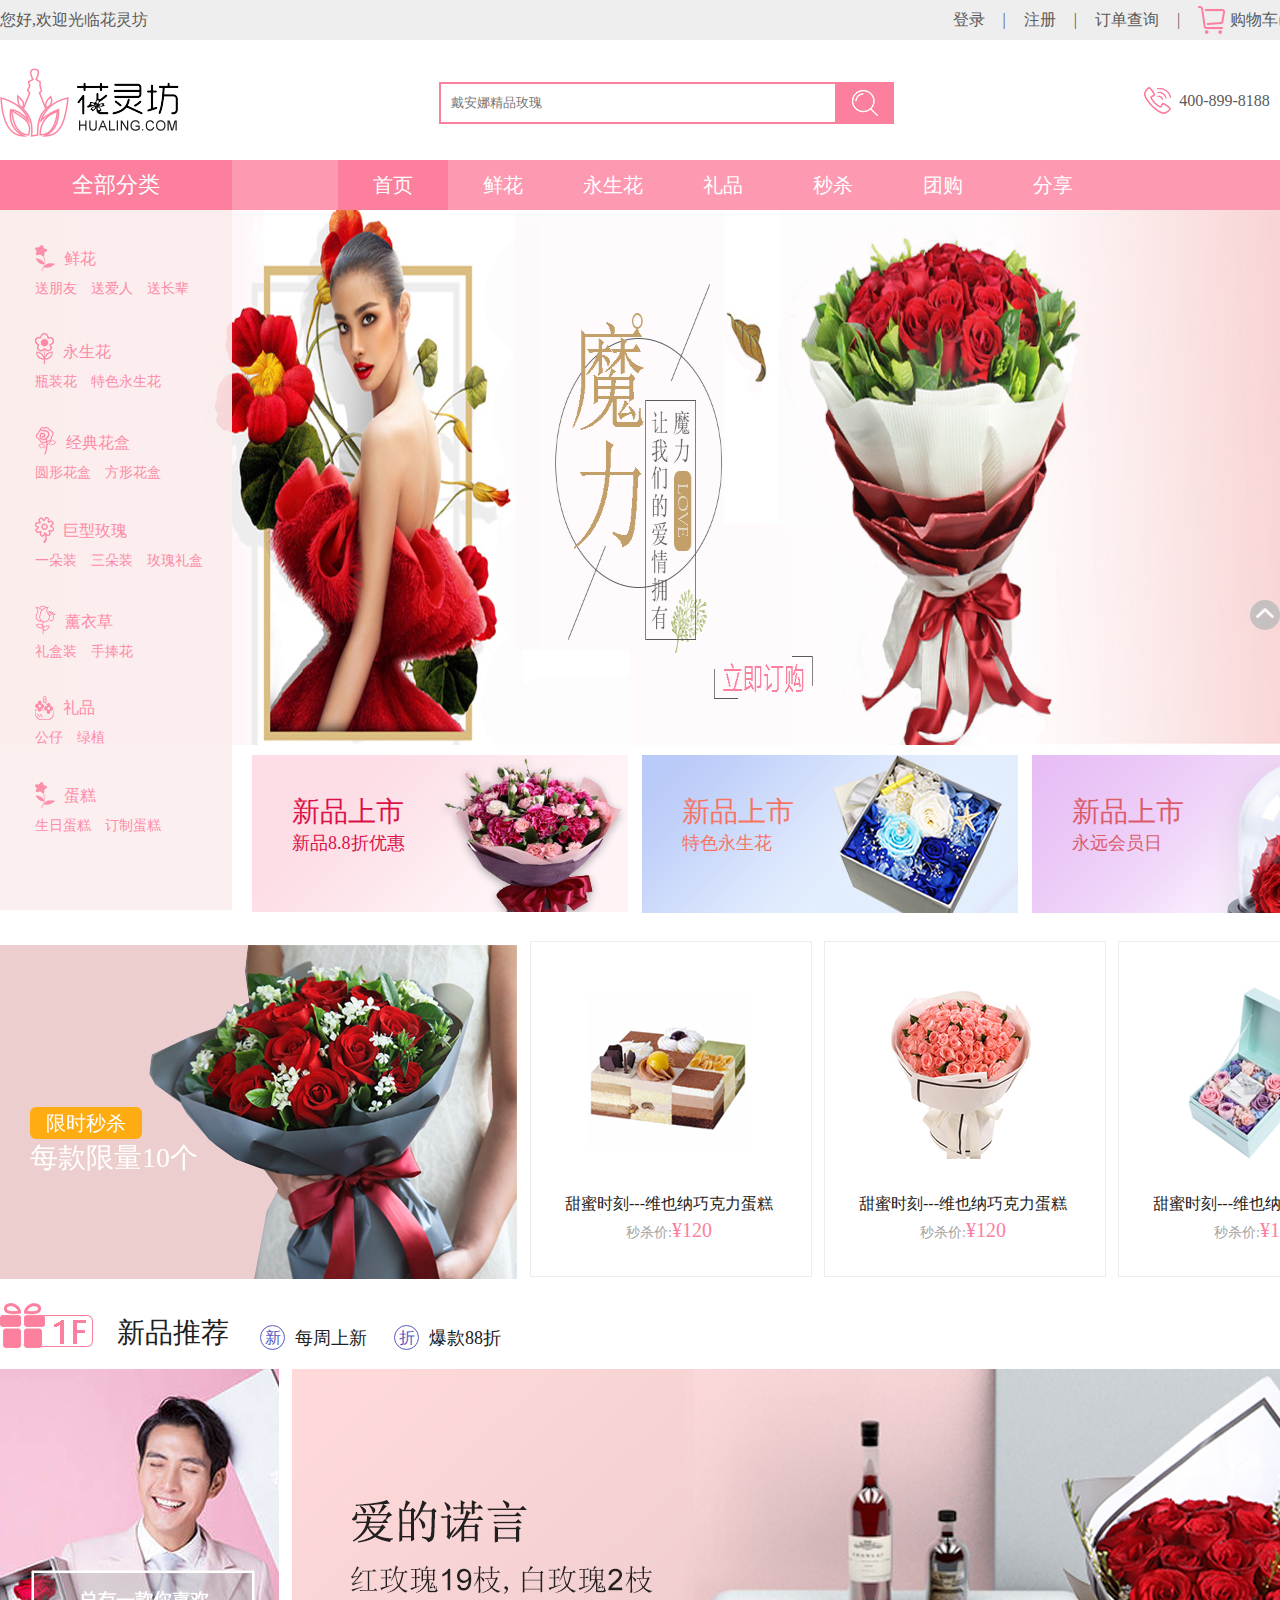
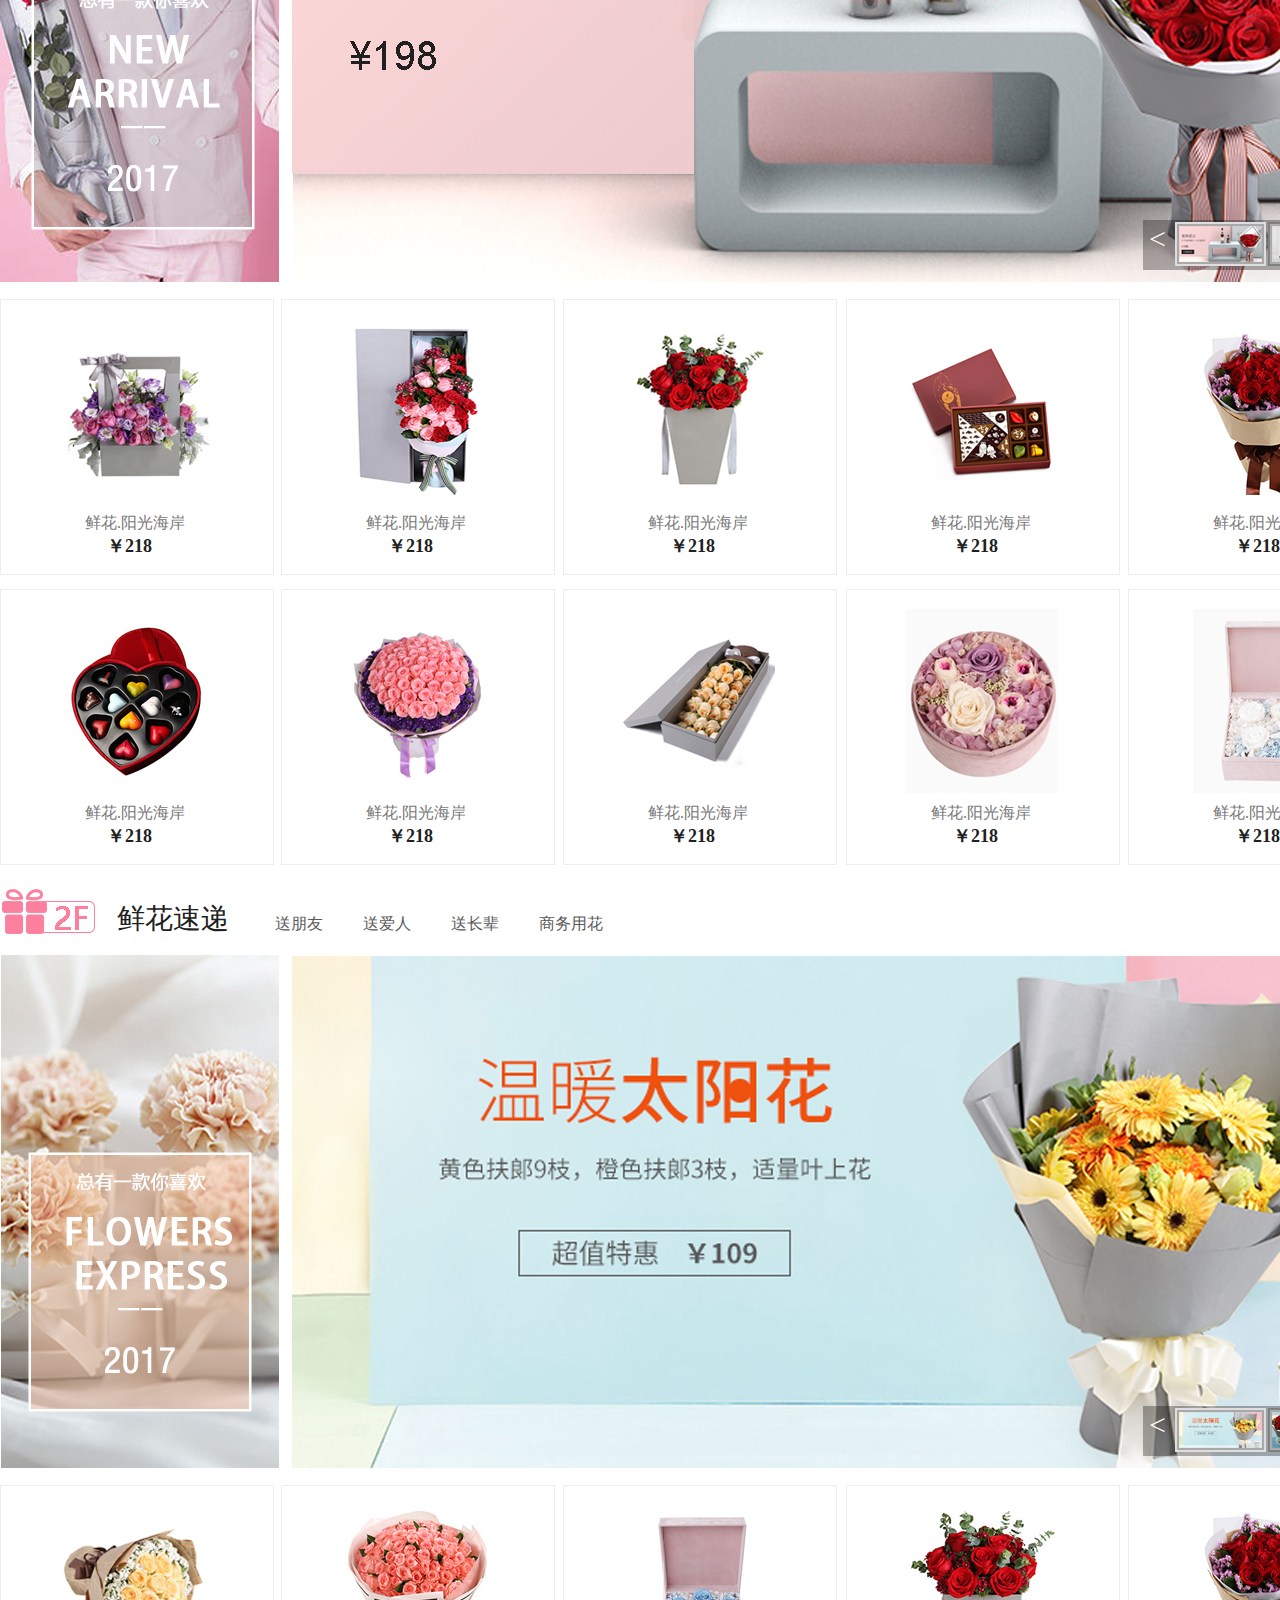
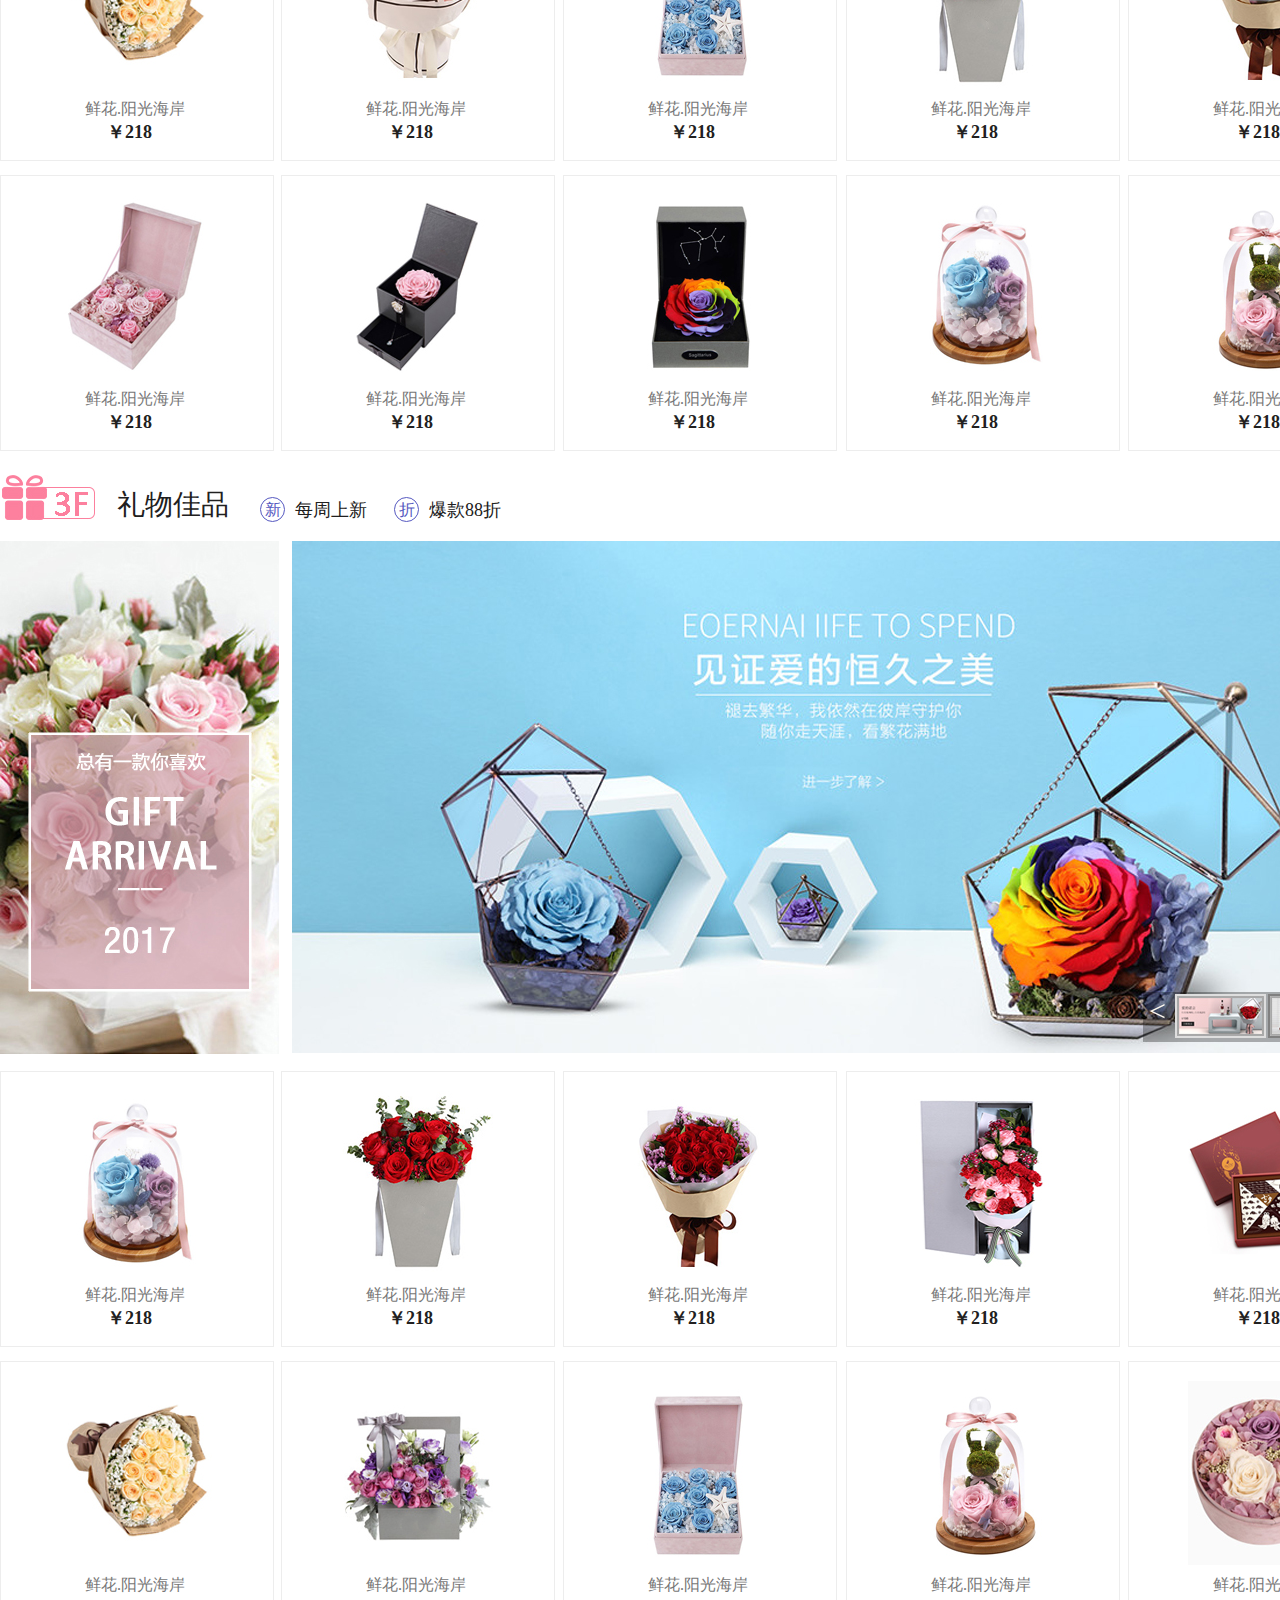
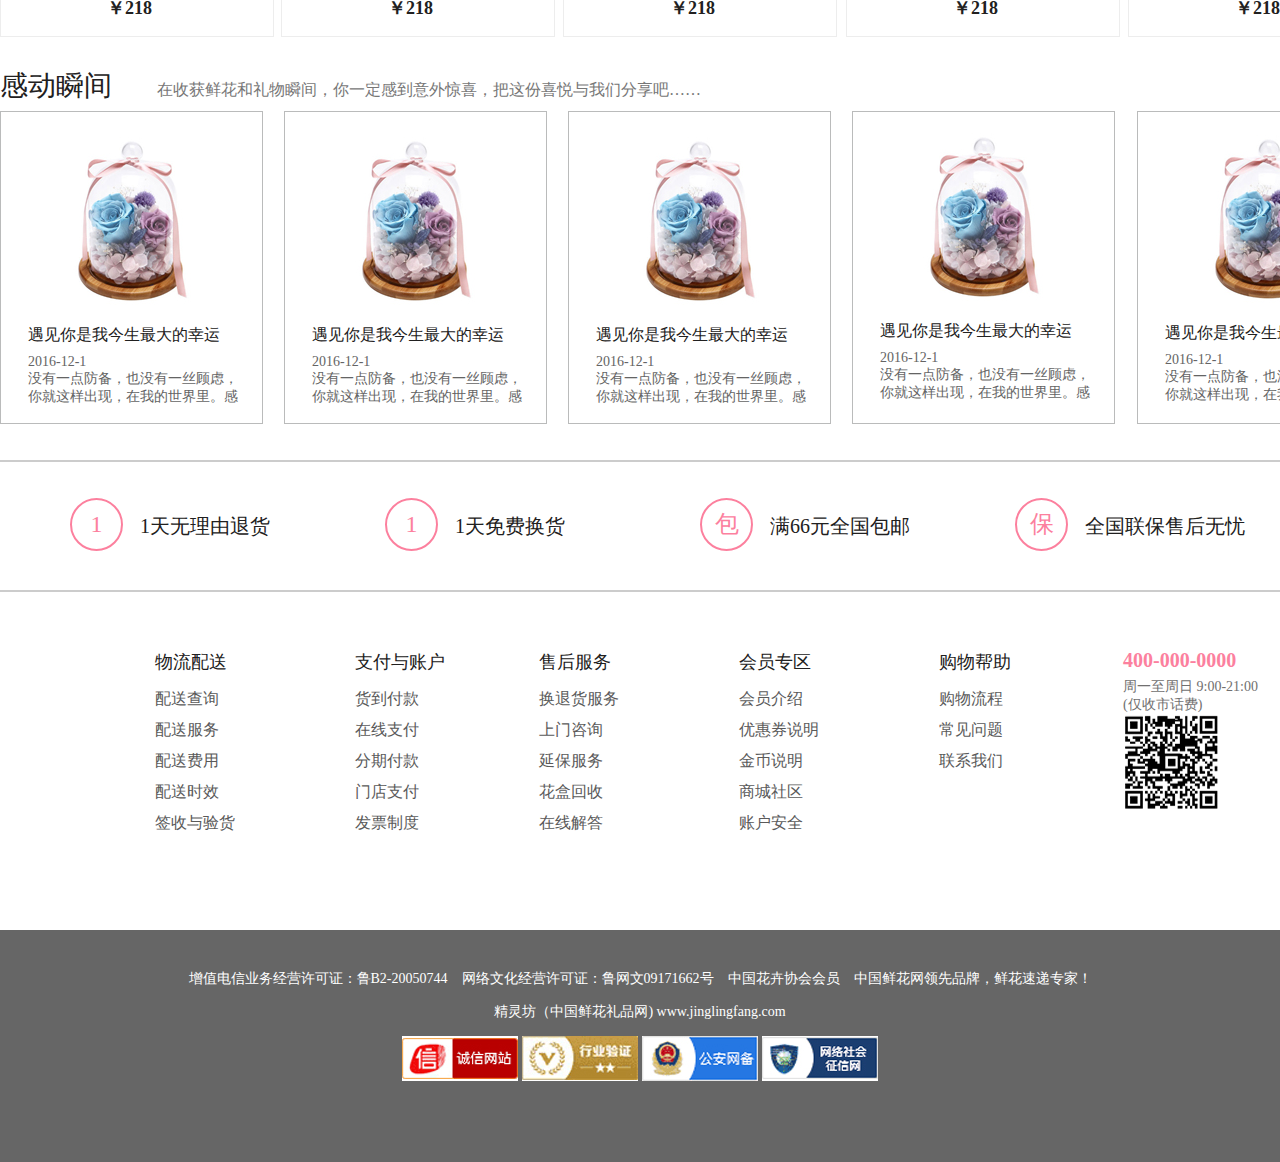
==== commit 6c2e8722: "将整个网页更新" ====
--- a/index.html
+++ b/index.html
@@ -4,7 +4,7 @@
     <meta charset="UTF-8">
     <meta name="viewport" content="width=device-width, initial-scale=1.0">
     <meta http-equiv="X-UA-Compatible" content="ie=edge">
-    <title>Document</title>
+    <title>首页|花灵坊鲜花网</title>
     <link rel="stylesheet" href="css/util.css">
     <link rel="stylesheet" href="css/index.css">
     <script src="js/jquery-3.2.1.min.js"></script>
@@ -73,11 +73,11 @@
 
                     </li>
                     <li>
-                        <div class="bar-a"><a href="javascript:void(0)">永生花</a></div>
+                        <div class="bar-a"><a href="flower-preservation.html">永生花</a></div>
 
                     </li>
                     <li>
-                        <div class="bar-a"><a href="javascript:void(0)">礼品</a></div>
+                        <div class="bar-a"><a href="gift.html">礼品</a></div>
 
                     </li>
                     <li>
@@ -172,7 +172,7 @@
                     </li>
                 </ul>
             </div>
-             <div id="banner">
+             <div id="banner" align="center">
                 <ul>
                     <li><img class="fullsize" src="resource/images/index/navigation-bar/banner2.jpg"></li>
                     <li><img class="fullsize" src="resource/images/index/navigation-bar/banner1.jpg"></li>
@@ -182,30 +182,30 @@
 
         <!--新品上市-->
         <div id="promotion">
-            <div>
+            <div><a href="">
                 <div class="promotion-t">
                     <p id="title-1">新品上市</p>
                     <span id="text-1">新品8.8折优惠</span>
                 </div>
                 <img class="show" src="resource/images/index/promotion/banner1.jpg" style="display: block">
                 <img class="hidden" src="resource/images/index/promotion/banner-1.jpg" style="display: none">
-            </div>
+            </a></div>
             <div>
-                <div class="promotion-t">
+                <a href=""> <div class="promotion-t">
                     <p id="title-2">新品上市</p>
                     <span id="text-2">特色永生花</span>
                 </div>
                 <img class="show" src="resource/images/index/promotion/banner2.jpg" style="display: block">
                 <img class="hidden" src="resource/images/index/promotion/banner-2.jpg" style="display: none">
-            </div>
+                </a></div>
             <div>
-                <div class="promotion-t">
+                <a href=""><div class="promotion-t">
                     <p id="title-3">新品上市</p>
                     <span id="text-3">永远会员日</span>
                 </div>
                 <img class="show" src="resource/images/index/promotion/banner3.jpg" style="display: block">
                 <img class="hidden" src="resource/images/index/promotion/banner-3.jpg" style="display: none">
-            </div>
+                </a></div>
         </div>
 
         <!--秒杀专区-->
@@ -222,23 +222,23 @@
             </div>
 
             <div class="Spike-area">
-                <span class="Spike-title">甜蜜时刻---维也纳巧克力蛋糕</span>
+                <a href=""><span class="Spike-title">甜蜜时刻---维也纳巧克力蛋糕</span>
                 <div class="Spike-text"><p>秒杀价:<span>¥120</span></p></div>
                 <div class="Spike-img"><img src="resource/images/index/seckill/qiang-3.jpg" alt=""></div>
                 <div class="Spike-border"></div>
-            </div>
+                </a></div>
             <div class="Spike-area">
-                <span class="Spike-title">甜蜜时刻---维也纳巧克力蛋糕</span>
+                <a href=""><span class="Spike-title">甜蜜时刻---维也纳巧克力蛋糕</span>
                 <div class="Spike-text"><p>秒杀价:<span>¥120</span></p></div>
                 <div class="Spike-img"><img src="resource/images/index/seckill/qiang-2.jpg" alt=""></div>
                 <div class="Spike-border"></div>
-            </div>
+                </a></div>
             <div class="Spike-area">
-                <span class="Spike-title">甜蜜时刻---维也纳巧克力蛋糕</span>
+                <a href=""><span class="Spike-title">甜蜜时刻---维也纳巧克力蛋糕</span>
                 <div class="Spike-text"><p>秒杀价:<span>¥120</span></p></div>
                 <div class="Spike-img"><img src="resource/images/index/seckill/qiang-1.jpg" alt=""></div>
                 <div class="Spike-border"></div>
-            </div>
+                </a></div>
 
         </div>
 
@@ -274,85 +274,76 @@
             <div class="merchandise-display">
                 <div class="top">
                     <div class="display">
-                        <div class="border"></div>
+                        <a href="detail-page.html"><div class="border"></div>
                         <img src="resource/images/index/F1/second-6.jpg" alt="">
                         <p class="display-title">鲜花.阳光海岸</p>
-                        <a href="javascript:void(0)"><span class="money">￥218</span></a>
-                        <div class="display-background"></div>
-
-                    </div>
+                       <span class="money">￥218</span>
+                        <div class="display-background"></div>
+                        </a></div>
                     <div class="display" style=" margin-left: 281px;margin-top: -276px;">
-                        <div class="border"></div>
+                        <a href="detail-page.html"><div class="border"></div>
                         <img src="resource/images/index/F1/second-7.jpg" alt="">
                         <p class="display-title">鲜花.阳光海岸</p>
-                        <a href="javascript:void(0)"><span class="money">￥218</span></a>
-                        <div class="display-background"></div>
-
-                    </div>
+                       <span class="money">￥218</span>
+                        <div class="display-background"></div>
+                        </a></div>
                     <div class="display" style=" margin-left: 563px;margin-top: -276px;">
-                        <div class="border"></div>
+                        <a href="detail-page.html"><div class="border"></div>
                         <img src="resource/images/index/F1/second-8.jpg" alt="">
                         <p class="display-title">鲜花.阳光海岸</p>
-                        <a href="javascript:void(0)"><span class="money">￥218</span></a>
-                        <div class="display-background"></div>
-
-                    </div>
+                       <span class="money">￥218</span>
+                        <div class="display-background"></div>
+                        </a></div>
                     <div class="display" style=" margin-left: 846px;margin-top: -276px;">
-                        <div class="border"></div>
+                        <a href="detail-page.html"><div class="border"></div>
                         <img src="resource/images/index/F1/second-9.jpg" alt="">
                         <p class="display-title">鲜花.阳光海岸</p>
-                        <a href="javascript:void(0)"><span class="money">￥218</span></a>
-                        <div class="display-background"></div>
-
-                    </div>
+                       <span class="money">￥218</span>
+                        <div class="display-background"></div>
+                        </a></div>
                     <div class="display" style=" margin-left: 1128px;margin-top: -276px;">
-                        <div class="border"></div>
+                        <a href="detail-page.html"><div class="border"></div>
                         <img src="resource/images/index/F1/second-1.jpg" alt="">
                         <p class="display-title">鲜花.阳光海岸</p>
-                        <a href="javascript:void(0)"><span class="money">￥218</span></a>
-                        <div class="display-background"></div>
-
-                    </div>
+                       <span class="money">￥218</span>
+                        <div class="display-background"></div>
+                        </a></div>
                 </div>
                 <div class="display">
-                    <div class="border"></div>
+                    <a href="detail-page.html"><div class="border"></div>
                     <img src="resource/images/index/F1/second-10.jpg" alt="">
                     <p class="display-title">鲜花.阳光海岸</p>
-                    <a href="javascript:void(0)"><span class="money">￥218</span></a>
-                    <div class="display-background"></div>
-
-                </div>
+                    <span class="money">￥218</span>
+                    <div class="display-background"></div>
+                    </a></div>
                 <div class="display" style=" margin-left: 281px;margin-top: -276px;">
-                    <div class="border"></div>
+                    <a href="detail-page.html"><div class="border"></div>
                     <img src="resource/images/index/F1/second-2.jpg" alt="">
                     <p class="display-title">鲜花.阳光海岸</p>
-                    <a href="javascript:void(0)"><span class="money">￥218</span></a>
-                    <div class="display-background"></div>
-
-                </div>
+                   <span class="money">￥218</span>
+                    <div class="display-background"></div>
+                    </a></div>
                 <div class="display" style=" margin-left: 563px;margin-top: -276px;">
-                    <div class="border"></div>
+                    <a href="detail-page.html"><div class="border"></div>
                     <img src="resource/images/index/F1/second-3.jpg" alt="">
                     <p class="display-title">鲜花.阳光海岸</p>
-                    <a href="javascript:void(0)"><span class="money">￥218</span></a>
-                    <div class="display-background"></div>
-
-                </div>
+                   <span class="money">￥218</span>
+                    <div class="display-background"></div>
+                    </a></div>
                 <div class="display" style=" margin-left: 846px;margin-top: -276px;">
-                    <div class="border"></div>
+                    <a href="detail-page.html"><div class="border"></div>
                     <img src="resource/images/index/F1/second-4.jpg" alt="">
                     <p class="display-title">鲜花.阳光海岸</p>
-                    <a href="javascript:void(0)"><span class="money">￥218</span></a>
-                    <div class="display-background"></div>
-
-                </div>
+                   <span class="money">￥218</span>
+                    <div class="display-background"></div>
+                    </a></div>
                 <div class="display" style=" margin-left: 1128px;margin-top: -276px;">
-                    <div class="border"></div>
+                    <a href="detail-page.html"><div class="border"></div>
                     <img src="resource/images/index/F1/second-5.jpg" alt="">
                     <p class="display-title">鲜花.阳光海岸</p>
-                    <a href="javascript:void(0)"><span class="money">￥218</span></a>
-                    <div class="display-background"></div>
-                </div>
+                   <span class="money">￥218</span>
+                    <div class="display-background"></div>
+                    </a></div>
             </div>
         </div>
         <!--第二栏-->
@@ -391,85 +382,76 @@
             <div class="merchandise-display">
                 <div class="top">
                     <div class="display">
-                        <div class="border"></div>
+                        <a href="detail-page.html"><div class="border"></div>
                         <img src="resource/images/index/F2/first-1.jpg" alt="">
                         <p class="display-title">鲜花.阳光海岸</p>
-                        <a href="javascript:void(0)"><span class="money">￥218</span></a>
-                        <div class="display-background"></div>
-
-                    </div>
+                        <span class="money">￥218</span>
+                        <div class="display-background"></div>
+                        </a></div>
                     <div class="display" style=" margin-left: 281px;margin-top: -276px;">
-                        <div class="border"></div>
+                        <a href="detail-page.html"><div class="border"></div>
                         <img src="resource/images/index/F2/first-2.jpg" alt="">
                         <p class="display-title">鲜花.阳光海岸</p>
-                        <a href="javascript:void(0)"><span class="money">￥218</span></a>
-                        <div class="display-background"></div>
-
-                    </div>
+                        <span class="money">￥218</span>
+                        <div class="display-background"></div>
+                        </a></div>
                     <div class="display" style=" margin-left: 563px;margin-top: -276px;">
-                        <div class="border"></div>
+                        <a href="detail-page.html"><div class="border"></div>
                         <img src="resource/images/index/F2/first-3.jpg" alt="">
                         <p class="display-title">鲜花.阳光海岸</p>
-                        <a href="javascript:void(0)"><span class="money">￥218</span></a>
-                        <div class="display-background"></div>
-
-                    </div>
+                       <span class="money">￥218</span>
+                        <div class="display-background"></div>
+                        </a></div>
                     <div class="display" style=" margin-left: 846px;margin-top: -276px;">
-                        <div class="border"></div>
+                        <a href="detail-page.html"><div class="border"></div>
                         <img src="resource/images/index/F2/first-4.jpg" alt="">
                         <p class="display-title">鲜花.阳光海岸</p>
-                        <a href="javascript:void(0)"><span class="money">￥218</span></a>
-                        <div class="display-background"></div>
-
-                    </div>
+                       <span class="money">￥218</span>
+                        <div class="display-background"></div>
+                        </a></div>
                     <div class="display" style=" margin-left: 1128px;margin-top: -276px;">
-                        <div class="border"></div>
+                        <a href="detail-page.html"><div class="border"></div>
                         <img src="resource/images/index/F2/first-5.jpg" alt="">
                         <p class="display-title">鲜花.阳光海岸</p>
-                        <a href="javascript:void(0)"></a><span class="money">￥218</span>
-                        <div class="display-background"></div>
-
-                    </div>
+                        <span class="money">￥218</span>
+                        <div class="display-background"></div>
+                        </a></div>
                 </div>
                 <div class="display">
-                    <div class="border"></div>
+                    <a href="detail-page.html"><div class="border"></div>
                     <img src="resource/images/index/F2/first-6.jpg" alt="">
                     <p class="display-title">鲜花.阳光海岸</p>
-                    <a href="javascript:void(0)"><span class="money">￥218</span></a>
-                    <div class="display-background"></div>
-
-                </div>
+                 <span class="money">￥218</span>
+                    <div class="display-background"></div>
+                    </a></div>
                 <div class="display" style=" margin-left: 281px;margin-top: -276px;">
-                    <div class="border"></div>
+                    <a href="detail-page.html"><div class="border"></div>
                     <img src="resource/images/index/F2/first-10.jpg" alt="">
                     <p class="display-title">鲜花.阳光海岸</p>
-                    <a href="javascript:void(0)"><span class="money">￥218</span></a>
-                    <div class="display-background"></div>
-
-                </div>
+                    <span class="money">￥218</span>
+                    <div class="display-background"></div>
+                    </a></div>
                 <div class="display" style=" margin-left: 563px;margin-top: -276px;">
-                    <div class="border"></div>
+                    <a href="detail-page.html"><div class="border"></div>
                     <img src="resource/images/index/F2/first-7.jpg" alt="">
                     <p class="display-title">鲜花.阳光海岸</p>
-                    <a href="javascript:void(0)"><span class="money">￥218</span></a>
-                    <div class="display-background"></div>
-
-                </div>
+                    <span class="money">￥218</span>
+                    <div class="display-background"></div>
+                    </a></div>
                 <div class="display" style=" margin-left: 846px;margin-top: -276px;">
-                    <div class="border"></div>
+                    <a href="detail-page.html"><div class="border"></div>
                     <img src="resource/images/index/F2/first-8.jpg" alt="">
                     <p class="display-title">鲜花.阳光海岸</p>
-                    <a href="javascript:void(0)"><span class="money">￥218</span></a>
-                    <div class="display-background"></div>
-
-                </div>
+                   <span class="money">￥218</span>
+                    <div class="display-background"></div>
+                    </a></div>
                 <div class="display" style=" margin-left: 1128px;margin-top: -276px;">
-                    <div class="border"></div>
+                    <a href="detail-page.html"><div class="border"></div>
                     <img src="resource/images/index/F2/first-9.jpg" alt="">
                     <p class="display-title">鲜花.阳光海岸</p>
-                    <a href="javascript:void(0)"><span class="money">￥218</span></a>
-                    <div class="display-background"></div>
-                </div>
+                   <span class="money">￥218</span>
+                    <div class="display-background"></div>
+                    </a></div>
             </div>
         </div>
         <!--第三栏-->
@@ -504,85 +486,85 @@
             <div class="merchandise-display">
                 <div class="top">
                     <div class="display">
-                        <div class="border"></div>
+                        <a href="detail-page.html"><div class="border"></div>
                         <img src="resource/images/index/F3/three-1.jpg" alt="">
                         <p class="display-title">鲜花.阳光海岸</p>
-                        <a href="javascript:void(0)"><span class="money">￥218</span></a>
-                        <div class="display-background"></div>
-
-                    </div>
+                       <span class="money">￥218</span>
+                        <div class="display-background"></div>
+
+                        </a></div>
                     <div class="display" style=" margin-left: 281px;margin-top: -276px;">
-                        <div class="border"></div>
+                        <a href="detail-page.html"><div class="border"></div>
                         <img src="resource/images/index/F3/three-2.jpg" alt="">
                         <p class="display-title">鲜花.阳光海岸</p>
-                        <a href="javascript:void(0)"><span class="money">￥218</span></a>
-                        <div class="display-background"></div>
-
-                    </div>
+                        <span class="money">￥218</span>
+                        <div class="display-background"></div>
+
+                        </a></div>
                     <div class="display" style=" margin-left: 563px;margin-top: -276px;">
-                        <div class="border"></div>
+                        <a href="detail-page.html"><div class="border"></div>
                         <img src="resource/images/index/F3/three-3.jpg" alt="">
                         <p class="display-title">鲜花.阳光海岸</p>
-                        <a href="javascript:void(0)"><span class="money">￥218</span></a>
-                        <div class="display-background"></div>
-
-                    </div>
+                       <span class="money">￥218</span>
+                        <div class="display-background"></div>
+
+                        </a></div>
                     <div class="display" style=" margin-left: 846px;margin-top: -276px;">
-                        <div class="border"></div>
+                        <a href="detail-page.html"><div class="border"></div>
                         <img src="resource/images/index/F3/three-4.jpg" alt="">
                         <p class="display-title">鲜花.阳光海岸</p>
-                        <a href="javascript:void(0)"><span class="money">￥218</span></a>
-                        <div class="display-background"></div>
-
-                    </div>
+                       <span class="money">￥218</span>
+                        <div class="display-background"></div>
+
+                        </a></div>
                     <div class="display" style=" margin-left: 1128px;margin-top: -276px;">
-                        <div class="border"></div>
+                        <a href="detail-page.html"><div class="border"></div>
                         <img src="resource/images/index/F3/three-5.jpg" alt="">
                         <p class="display-title">鲜花.阳光海岸</p>
-                        <a href="javascript:void(0)"><span class="money">￥218</span></a>
-                        <div class="display-background"></div>
-
-                    </div>
+                       <span class="money">￥218</span>
+                        <div class="display-background"></div>
+
+                        </a></div>
                 </div>
                 <div class="display">
-                    <div class="border"></div>
+                    <a href="detail-page.html"><div class="border"></div>
                     <img src="resource/images/index/F3/three-6.jpg" alt="">
                     <p class="display-title">鲜花.阳光海岸</p>
-                    <a href="javascript:void(0)"><span class="money">￥218</span></a>
-                    <div class="display-background"></div>
-
-                </div>
+                   <span class="money">￥218</span>
+                    <div class="display-background"></div>
+
+                    </a></div>
                 <div class="display" style=" margin-left: 281px;margin-top: -276px;">
-                    <div class="border"></div>
+                    <a href="detail-page.html"><div class="border"></div>
                     <img src="resource/images/index/F3/three-7.jpg" alt="">
                     <p class="display-title">鲜花.阳光海岸</p>
-                    <a href="javascript:void(0)"><span class="money">￥218</span></a>
-                    <div class="display-background"></div>
-
-                </div>
+                    <span class="money">￥218</span>
+                    <div class="display-background"></div>
+
+                    </a></div>
                 <div class="display" style=" margin-left: 563px;margin-top: -276px;">
-                    <div class="border"></div>
+                    <a href="detail-page.html"><div class="border"></div>
                     <img src="resource/images/index/F3/three-8.jpg" alt="">
                     <p class="display-title">鲜花.阳光海岸</p>
-                    <a href="javascript:void(0)"><span class="money">￥218</span></a>
-                    <div class="display-background"></div>
-
-                </div>
+                   <span class="money">￥218</span>
+                    <div class="display-background"></div>
+
+                    </a></div>
                 <div class="display" style=" margin-left: 846px;margin-top: -276px;">
-                    <div class="border"></div>
+                    <a href="detail-page.html"><div class="border"></div>
                     <img src="resource/images/index/F3/three-9.jpg" alt="">
                     <p class="display-title">鲜花.阳光海岸</p>
-                    <a href="javascript:void(0)"><span class="money">￥218</span></a>
-                    <div class="display-background"></div>
-
-                </div>
+                   <span class="money">￥218</span>
+                    <div class="display-background"></div>
+
+                    </a></div>
                 <div class="display" style=" margin-left: 1128px;margin-top: -276px;">
-                    <div class="border"></div>
+                    <a href="detail-page.html"><div class="border"></div>
                     <img src="resource/images/index/F3/three-10.jpg" alt="">
                     <p class="display-title">鲜花.阳光海岸</p>
-                    <a href="javascript:void(0)"><span class="money">￥218</span></a>
-                    <div class="display-background"></div>
-                </div>
+                   <span class="money">￥218</span>
+                    <div class="display-background"></div>
+                    </a></div>
             </div>
 
         </div>
@@ -681,7 +663,7 @@
             <p id="service-p">周一至周日 9:00-21:00<br/><span>(仅收市话费)</span></p>
             <img src="resource/images/index/bottom/Qr-code.jpg" alt="">
         </div>
-        <div id="bottom">
+        <div id="bottom"align="center">
             <p id="bottom-p">增值电信业务经营许可证：鲁B2-20050744&nbsp;&nbsp;&nbsp;&nbsp;网络文化经营许可证：鲁网文09171662号&nbsp;&nbsp;&nbsp;&nbsp;中国花卉协会会员&nbsp;&nbsp;&nbsp;&nbsp;中国鲜花网领先品牌，鲜花速递专家！<br/><span>精灵坊（中国鲜花礼品网)&nbsp;www.jinglingfang.com</span>
             </p>
             <img class="b-1" src="resource/images/index/bottom/1.jpg" alt="">
@@ -689,6 +671,7 @@
             <img class="b-3" src="resource/images/index/bottom/3.jpg" alt="">
             <img class="b-4" src="resource/images/index/bottom/4.jpg" alt="">
         </div>
+        <a href="#top"><div id="return"><img src="resource/images/top.png" alt=""></div></a>
     </div>
 
 </div>
--- a/css/util.css
+++ b/css/util.css
@@ -12,6 +12,7 @@
     /* 使页面自动居中 */
     margin: 0 auto;
 }
+
 .pink-text {
     color: #fd99b1;
 }
@@ -45,4 +46,23 @@
     color: #fc809e;
     text-decoration: none;
     text-decoration-color: #fc809e;
+}
+
+/*这个是设置banner宽度的玩意*/
+.b-background{
+    width: 1920px;
+    height: 535px;
+    overflow: hidden;
+}
+#return{
+    position: fixed;
+    top: 600px;
+    right: 0px;
+    width: 30px;
+    height: 30px;
+    background-color:  #babbbb;
+    text-align: center;
+    line-height: 26px;
+    border-radius: 100%;
+    opacity: .8;
 }--- a/css/index.css
+++ b/css/index.css
@@ -135,6 +135,7 @@
     background-color: #fceeee;
     position: relative;
     top: 50px;
+    opacity: .9;
 }
 
 /*-------------------------------------------------------------------*/
@@ -164,7 +165,9 @@
     font-size: 14px;
     color: #fc809e;
 }
-
+#category-navigation .text-down-icon a:hover{
+   color: #e02b57;
+}
 #category-navigation .text-down-icon > div {
     margin-right: 10px;
 }
@@ -210,6 +213,7 @@
     top: 40px;
     left: 40px;
     z-index: 5;
+    width: 117px;
 }
 
 .promotion-t > p {
@@ -287,6 +291,7 @@
 .Spike-text {
     font-size: 14px;
     color: #a3a3a3;
+    width: 100px;
 }
 
 .Spike-text span {
@@ -618,10 +623,10 @@
 
 #statement p {
     font-size: 24px;
-    color: #6a6ab9;
+    color:  #fc809e;
     width: 49px;
     height: 49px;
-    border: solid 2px #6a6ab9;
+    border: solid 2px  #fc809e;
     text-align: center;
     line-height: 49px;
     border-radius: 50%;
@@ -658,7 +663,7 @@
 
 #service > span {
     font-size: 20px;
-    color: #5659c1;
+    color: #fc809e;
     font-weight: 600;
     position: relative;
     top: 59px;
@@ -683,22 +688,28 @@
 #bottom-p {
     font-size: 14px;
     color: white;
-    margin-left: 500px;
     margin-top: 40px;
 }
 
 #bottom-p span {
-    margin-left: 300px;
     position: relative;
     top: 15px;
 }
 
 #bottom .b-1 {
-    margin-left: 684px;
     margin-top: 30px;
 }
-
-#bottom .b-2, .b-3, .b-4 {
-    margin-left: 20px;
-}
-
+#return{
+    position: fixed;
+    top: 600px;
+    right: 0px;
+   width: 30px;
+    height: 30px;
+   background-color:  #babbbb;
+    text-align: center;
+    line-height: 26px;
+    border-radius: 100%;
+    opacity: .8;
+}
+
+
